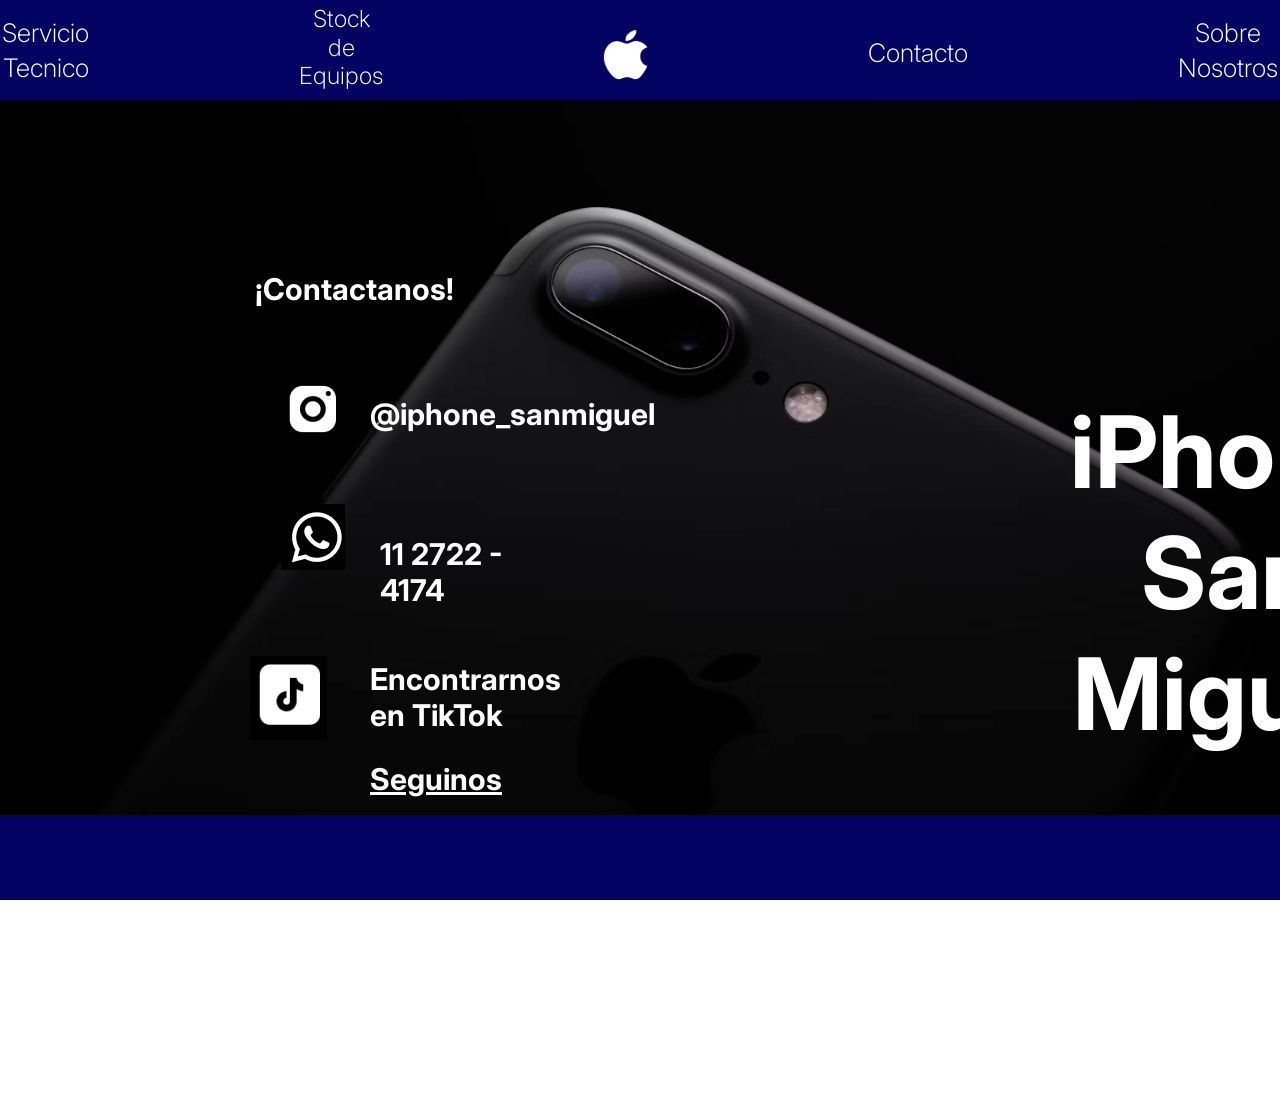
==== Pages/contacto.html @ 416bf5d7 "." ====
<!DOCTYPE html>
<html lang="en">
<head>
    <meta charset="UTF-8">
    <meta name="viewport" content="width=device-width, initial-scale=1.0">
    <title>PAGINA 3</title>
    <link rel="stylesheet" href="../Css/style.css">
    <link rel="preconnect" href="https://fonts.googleapis.com">
<link rel="preconnect" href="https://fonts.gstatic.com" crossorigin>
<link href="https://fonts.googleapis.com/css2?family=Inter:wght@100..900&display=swap" rel="stylesheet">
</head>
<body class="fondo">
    <header>
        <nav class="Navegador">
            <div class="tres-lineas"> 
                <a href="./servis.html" class="linked">Servicio
                Tecnico</a>
                </div>
                <div class="tres-lineas"> 
                <a href="./phones.html" class="link">Stock 
                de 
                Equipos</a>
                </div>
                <div> 
                <a href="../index.html"><img src="../assets/Captura de pantalla 2024-02-29 202137.png" alt="logo-apple"></a>
                </div>
                <div> 
                <a href="contacto.html" class="links">Contacto</a>
                </div>
                <div> 
                <a href="./infoaus.html" class="tres-lineass">Sobre
                Nosotros</a>
            </div>
        </nav>
        </header> 
    
    <main>
        <section>
        <div class="titulo3"> 
            iPhone 
            San Miguel 
        </div>

        <div>
            <img class="apple2" src="../assets/Manzana-black.png"/>
        </div>
    </section>

    <section class="igwh">
            <div class="tx1">
                ¡Contactanos!
            </div>
            <div>
                @iphone_sanmiguel
            </div>
            <div class="t3">
                11 2722 - 4174
            </div>

            <div class="t4">
                Encontrarnos en TikTok
            </div>

            <a href="https://www.tiktok.com/@iphone_sanmiguel" class="t4">Seguinos</a>
        </section>

        <section>
        <div>
            <img class="TK" src="../assets/TK.png"/>
            <img class="IG" src="../assets/IG.png"/>
            <img class="WH" src="../assets/wh.png"/>
        </div>
    </section>
    </main>
    <footer class="pie2">
    </footer>
</body>
</html>
---- Css/style.css ----
*{
    margin: 0;
    padding: 0;
    box-sizing: border-box;
}



.Nav{
    z-index: 2;
    display: grid;
    width: 100%;
    height: 100vh;
    grid-template-columns: 1fr;
    grid-template-rows: auto 1fr auto;
    grid-template-areas: 
    "header"
    
}

.navi{
    z-index: 2;
    display: flex;
    gap: 250px;
    list-style: none;
    background-color: #020262;
    white-space: pre-line;
    text-align: center;
    justify-content:center;
}
.navi a{
    z-index: 2;
    text-decoration: none;
    color: white;
    font-family: 'Inter', Times, serif;
    font-size: 25px;
    font-weight: 250;
    margin: auto;
    line-height: 35px;
}

.Nav{
    position: fixed;
    top: 0;
    z-index: 1;
}


.Nav header{
    grid-area: header;
    background-color: #020262;
}










































.Navegador {
    z-index: 8;
    display: flex;
    font-family: 'Inter', Times, serif;
    font-weight: 250;
    background-color: #020262;
    position: fixed;
    width: 100%;
    height: 100px;
    flex-direction: row;
    gap: 210px;
    justify-content: center;
}
.Navegador a{
    color: #ffffff;
    padding-top: 25px;
}
.principal{
    z-index: 2;
}

.Navegador .links{
    position: relative;
    top: 10px;
    font-size: 25.5px;
    line-height: 35px;
}

.Navegador .linked{
    position: relative;
    top: 10px;
    font-size: 25.5px;
    line-height: 35px;
}


.fondo{
    width: 100vh;
    height: 100vh;
}

.fondo{
    background-image: url(../assets/photo-1519326931307-6003daea39f0.png);
    background-repeat: no-repeat;
    background-size: cover;
}

.Navegador .tres-lineas{
    white-space: pre-line;
    text-align: center;
    position: relative;
    bottom: 20px;
}

.Navegador .link{
    font-size: 23.5px;
    line-height: 28.5px;
}

.Navegador .tres-lineass{
    white-space: pre-line;
    text-align: center;
    position: relative;
    bottom: 10px;
    font-size: 25.5px;
    line-height: 35px;
}

.firstbarra{
    font-family: 'Times New Roman', Times, serif;
    text-align: center;
    display:flex;
    flex-direction: row;
    width: 100%;
}
header div{
    display: flex;
}

.firstbarra a{
    display: flex;
    gap: 100px;
}


.firstbarra .link{
    gap: 20px;
    font-size: 50px
}

.Navegador a{
    text-decoration: none;

}
.principal {
    padding-top: 20px;
    padding-right: 50px;
    width: 100%;
    height: 100px;
}

.principal .titulo{
    z-index: 1;
    font-weight: bold;
    font-family: 'Inter', Times, serif;
    justify-content: center;
    color: #ffffff;
    position: relative;
    white-space: pre-line;
    text-align: center;
    font-size: 100px;
    line-height: 125px;
    left: 500px;
}
.principal .desarollo1{
    z-index: 1;
    display: flex;
    font-weight: bold;
    font-family: 'Inter', Times, serif;
    color: #ffffff;
    justify-content: center;
    position: relative;
    white-space: pre-line;
    text-align: center;
    font-size: 15px;
    left: 500px;
    top: 100px;
}
.principal .desarollo2{
    z-index: 1;
    display: flex;
    font-weight: lighter;
    font-family: 'Inter', Times, serif;
    justify-content: center;
    color: #ffffff;
    position: relative;
    white-space: pre-line;
    text-align: center;
    font-size: 35px;
    line-height: 45px;
    left: 500px;
    top: 100px;
}

.pie{
    width: 100%;
    height: 50px;
    background-color: #020262;
    position: absolute;
    bottom: 0;
}

.pie2{ 
    z-index: 4;
    width: 100%;
    height: 85px;
    background-color: #020262;
    position: absolute;
    bottom: 0;
    position: fixed;
}



.fondo2{
    width: 100%;
    height: 75vh;
}

.principal2{
    
    padding-top: 100px;
    width: 100%;
    display: flex;
}

.principal2 .section .tecnico{
    z-index: 0;
    position: relative;
    bottom: 200px;
    background-color: #d9d9d9;
    padding-bottom: 310px;
    padding-right: 1065.9px;
    left: 80%;
}


.section2 #tec{
    display: flex;
    text-align: center; /* Alinea el texto al centro */
    font-family: 'Inter', Times, serif;
    padding: 20px;
    position: relative;
    top: 300px;
    left: 50px;
    font-weight: bolder;
}

.section2 #tec2{
    display: flex; /* Alinea el texto al centro */
    font-family: 'Inter', Times, serif;
    padding: 20px;
    position: relative;
    white-space: pre-line;
    top: 280px;
    right: 70px;
    font-weight: bold;
}

.section2 #tec3{
    display: flex; /* Alinea el texto al centro */
    font-family: 'Inter', Times, serif;
    text-align:end;
    padding: 20px;
    position: relative;
    white-space: pre-line;
    top: 220px;
    left: 200px;
    font-weight: bold;
}

.section2 #tec4{
    display: flex;
    text-align: left; /* Alinea el texto al centro */
    font-family: 'Inter', Times, serif;
    padding: 20px;
    position: relative;
    top: 170px;
    right: 70px;
    white-space: pre-line;
    font-weight: bold;
}


.section3 .tec5{
    display: flex;
    text-align: center; /* Alinea el texto al centro */
    font-family: 'Inter', Times, serif;
    padding: 20px;
    position: relative;
    bottom: 250px;
    color: #ffffff;
}

.section2 .contactano2{
    z-index: 9;
    display: flex;
    text-align: center; /* Alinea el texto al centro */
    font-family: 'Inter', Times, serif;
    padding: 20px;
    position: relative;
    top: 200px;
    right: 345px;
    color: #ffffff;
    font-weight: bold;
}

.section2 .con2{
    z-index: 5;
    display: flex;
    padding: 10px;
    top: 190px;
    right: 125px;
    position: relative;

}

.section #imagen{
    z-index: 1;
    width: 1000px;
    height: 500px;
    position: relative;
    padding-left: 50px;
    top: 1px;
    overflow: hidden;
}


.pie2 .contactanos{
    z-index: 1;
    position: relative;
    padding-bottom: 125px;
    font-family: 'Inter', Times, serif;
    background-color: #000000;
    bottom: 120px;
}

.div-1{
    position: relative;
    bottom: 200px;
    padding: 20px;
    width: 100%;
    height: 250px;
    color: #ffffff;
    font-weight: 31.25rem;
    font-family: 'Inter', Times, serif;
    text-align: center;
    right: 550px;
    white-space: pre-line;
    font-size: 25px;
}

form{
    position: relative;
    bottom: 350px;
    left: 300px;
    padding: 20px;
    border: none;
}

form input::placeholder{
    color: #000000;

}

.titulo3{
    z-index: 1;
    font-weight: bold;
    font-family: 'Inter', Times, serif;
    color: #ffffff;
    position: relative;
    white-space: pre-line;
    text-align: center;
    font-size: 100px;
    position: relative;
    left: 1050px;
    top: 270px;
    width: 40%;
}
.apple2{
    display: flex ;
    position: relative;
    left: 1350px;
    bottom: 150px;
    
}
body{
    overflow: hidden;

}
.igwh{
    width: 100%;
    height: 100px;
}

.igwh .tx1{
        color: #ffffff;
        width: 20%;
        position: relative;
        font-weight: bold;
        font-size: 30px;
        padding: 5px;
        font-family: 'Inter', Times, serif;
        bottom: 390px;
        left: 250px;

    }

.igwh div{
    color: #ffffff;
    width: 20%;
    height: 80px;
    position: relative;
    font-weight: bold;
    font-size: 30px;
    padding: 20px;
    font-family: 'Inter', Times, serif;
    bottom: 380px;
    left: 350px;
}

.igwh div{
    color: #ffffff;
    width: 20%;
    height: 100px;
    gap: 20px;
    flex-direction: column;
    position: relative;
    font-weight: bold;
    font-size: 30px;
    padding: 20px;
    font-family: 'Inter', Times, serif;
    bottom: 380px;
    left: 350px;
}

.igwh .t3{
    color: #ffffff;
    width: 20%;
    height: 100px;
    gap: 20px;
    flex-direction: column;
    position: relative;
    font-weight: bold;
    font-size: 30px;
    padding: 20px;
    font-family: 'Inter', Times, serif;
    bottom: 340px;
    left: 360px;
}


.igwh .t4{
    color: #ffffff;
    width: 20%;
    height: 100px;
    gap: 20px;
    flex-direction: column;
    position: relative;
    font-weight: bold;
    font-size: 30px;
    padding: 20px;
    font-family: 'Inter', Times, serif;
    bottom: 315px;
    left: 350px;
    padding-bottom: 100px;
}

.TK{
    position: relative;
    left: 250px;
    bottom: 100px;
}

.WH{
    position: relative;
    left: 135px;
    bottom: 270px;
}

.IG{
    position: relative;
    bottom: 400px;
    left: 200px;
}

.insano{
    position: relative;
    left: 1000px;
    padding: 20px;
    top:100px ;
}

.tx5{
    color: #000000;
    font-family: 'Inter', Times, serif;
    white-space: pre-line;
    text-align: center;
    font-weight: bolder;
    font-size: 100px;
    position: relative;
    padding: 20px;
    bottom: 680px;
    right: 400px;
}



.PRINCIPAL5{
    background-color: #a5b3ca;
}

.main{
    width: 100%;
    height: 100px;
}

.section5{
    position: relative;
}

.section5 .negro4{
    z-index: 0;
    display: flex;
    background-color: #000000;
    width: 100%;
    padding: 150px;
    padding-top: px;
    padding-bottom: 315px;
    position: relative;
    top: 50px; 
    height: 100px;
}


.section5 .tete{
    z-index: 5;
    color: #a5b3ca;
    position: relative;
    top: 120px;
    left: 520px;
    padding-right: 0px;
    font-size: 48px;
    font-family: 'Inter', Times, serif;
    text-align: center;
    font-weight: bolder;
    display: flex;
    width: 50%;
}



.fondito5{
    z-index: 4;
    width: 45%;

    justify-content: center;
    display: flex;
    position: relative;
    bottom: 369px;
    left: 507px;
}

.franja{
    z-index: 7;
    width: 28%;
    padding-top: 15px;
    padding-bottom: 1px;
    display: flex;
    position:  relative;
    background-color: #070969;
    bottom: 615px;
    height: 25px;
    left: 680px;
}

.bloque{
    z-index: 4;
    padding: 50px;
    padding-bottom: 250px;
    position: relative;
    display: flex;
    background-color: #000000;
    width: 33.5%;
    height: 50px;
    bottom: 630px;
    left: 625px;
}

.etiqueta{
    z-index: 4;
    position: relative;
    bottom: 859.9px;
    left: 635px;
    width: 32%;
    height: 200px;
}


.main5 #stock{
    position: absolute;
    width: 45%;
    height: 850px;
    object-fit: cover;
}

article{
    width: 100%;
    height: 250px;
}

.catal{
    position: relative;
    bottom: 200px;
    padding: 20px;
    width: 100%;
    height: 250px;
    color: #ffffff;
    font-weight: 31.25rem;
    font-family: 'Inter', Times, serif;
    text-align: center;
    right: 550px;
    white-space: pre-line;
    font-size: 25px;
}

.logo{
    position: relative;
    bottom: 75px;
    padding: 20px;
    width: 100%;

    color: #ffffff;
    font-weight: bolder;
    font-family: 'Inter', Times, serif;
    text-align: center;
    right: 550px;
    white-space: pre-line;
    font-size: 25px;
}

.contacton{
    position: relative;
    bottom: 250px;
    padding: 15px;
    width: 25%;

    left: 325px;
    color: #000000;
    font-weight: bolder;
    font-family: 'Inter', Times, serif;
    text-decoration: none;
    background-color: #ffffff;

}

.restock{
    position: relative;
    bottom: 900px;
    left: 1025px;
    object-fit: cover;
    width:34%;
    height: 750px;
    padding: 5px;
}

.fondo5 {
    width: 100%;
    overflow: hidden;
    height: 900px; 
}

 a:active:not(.desarollo1):not(.t4):not(.con2):not(.links){
    box-shadow: 0 0 10px 3px rgba(0, 123, 255, 0.5); /* Sombra para el efecto de brillo */
    padding: 20px;
    margin-top: 1px;
}

 .links:active{
    box-shadow: 0 0 10px 3px rgba(0, 123, 255, 0.5); /* Sombra para el efecto de brillo */
    padding: 20px;
    padding-bottom: 5px;
    margin-top: 1px;
}

@media (max-width:1440px){
    .navi{
        z-index: 2;
        display: flex;
        gap: 200px;
        list-style: none;
        background-color: #020262;
        white-space: pre-line;
        text-align: center;
        justify-content:center;
    }

    .navi a{
        z-index: 2;
        text-decoration: none;
        color: white;
        font-family: 'Inter', Times, serif;
        font-size: 25px;
        font-weight: 250;
        margin: auto;
        line-height: 30px
    }

    .fondo{
        width: 100vh;
        height: 100vh;
    }

    .principal .titulo{
        left: 270px;
    }
    
    .principal .desarollo1{
        left: 270px;
    }

    .principal .desarollo2{
        left: 270px;
    }
}

@media (max-width:1300px){
    .navi{
        gap: 150px;
    }
}

@media (max-width:1024px){

    .Navegador {
        z-index: 8;
        display: flex;
        font-family: 'Inter', Times, serif;
        font-weight: 250;
        background-color: #020262;
        position: fixed;
        width: 1050px;
        height: 100px;
        flex-direction: row;
        gap: 100px;
        justify-content: center;
    }

    .navi{
        z-index: 2;
        display: flex;
        gap: 50px;
        list-style: none;
        background-color: #020262;
        white-space: pre-line;
        text-align: center;
        justify-content:center;
    }


    .navi a{
        z-index: 2;
        display: flex;
        text-decoration: none;
        color: white;
        font-family: 'Inter', Times, serif;
        font-size: 20px;
        font-weight: 250;
        margin: auto;
        line-height: 30px;
    }

    .Navegador a{
        color: #ffffff;
        padding-top: 25px;
    }
    
    .Navegador .links{
        position: relative;
        top: 10px;
        font-size: 25.5px
    }

    .Navegador .linked{
        position: relative;
        top: 15px;
        font-size: 25.5px
    }
    
    .Navegador .tres-lineas{
        white-space: pre-line;
        text-align: center;
        position: relative;
        bottom: 20px;
    }
    
    .Navegador .link{
        font-size: 23.5px
    }

    .principal .titulo{
        position: relative;
        left: 100PX;
    }

    .principal .desarollo1{
        position: relative;
        left: 100PX;
    }

    .principal .desarollo2{
        position: relative;
        left: 100PX;
    }
    
    .Navegador .tres-lineass{
        white-space: pre-line;
        text-align: center;
        position: relative;
        bottom: 10px;
        font-size: 25.5px
    }
    .fondo{
        width: 100vh;
        height: 100vh;
    }
    
    .fondo{
        background-image: url(../assets/photo-1519326931307-6003daea39f0.png);
        background-repeat: no-repeat;
        background-size: cover;
    }
}











@media (max-width:768px){
    .Navegador {
        z-index: 8;
        display: flex;
        font-family: 'Inter', Times, serif;
        font-weight: 250;
        background-color: #020262;
        position: fixed;
        width: 1050px;
        height: 100px;
        flex-direction: row;
        gap: 100px;
        justify-content: center;
    }

    .navi{
        z-index: 2;
        display: flex;
        gap: 80px;
        list-style: none;
        background-color: #020262;
        white-space: pre-line;
        text-align: center;
        justify-content:center;
    }

    .principal .titulo{
        position: relative;
    }


    .navi a{
        z-index: 2;
        display: flex;
        text-decoration: none;
        color: white;
        font-family: 'Inter', Times, serif;
        font-size: 20px;
        font-weight: 250;
        margin: auto;
        line-height: 30px;
        gap: 80px;
        margin-right: 20px;
        margin-left: 20px;
    }

    .Navegador a{
        color: #ffffff;
        padding-top: 25px;
    }

    .fondo{
        background-size: auto
    }
    
    .pie{
        position: fixed;
    }
    
    .Navegador .links{
        position: relative;
        top: 10px;
        font-size: 25.5px
    }
    
    .Navegador .linked{
        position: relative;
        top: 15px;
        font-size: 25.5px
    }
    
    .Navegador .tres-lineas{
        white-space: pre-line;
        text-align: center;
        position: relative;
        bottom: 20px;
    }
    
    .Navegador .link{
        font-size: 23.5px
    }
    
    .Navegador .tres-lineass{
        white-space: pre-line;
        text-align: center;
        position: relative;
        bottom: 10px;
        font-size: 25.5px
    }

    .fondo{
        width: 100vh;
        height: 100vh;
    }
}



@media (max-width:425px){
    .fondo{
        background-repeat: repeat;
    }

    .navi{
        gap: 50px;
    }

    .principal .titulo{
        left: 45px;
    }

    .principal .desarollo1{
        left: 45px;
    }

    .principal .desarollo2{
        left: 45px;
    }





}
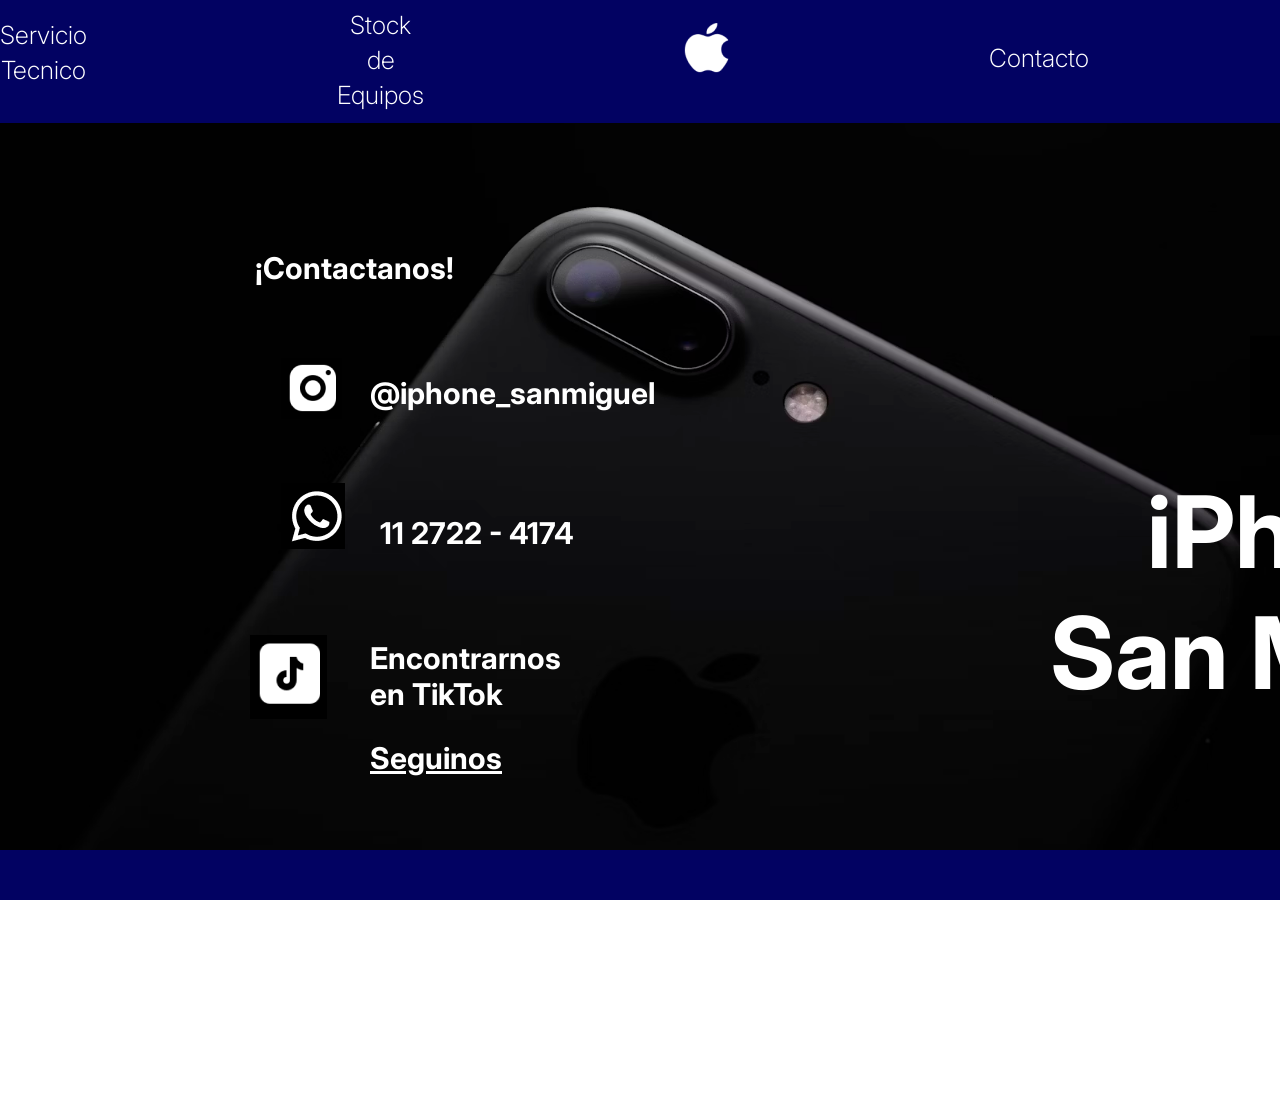
==== commit 65ba8603: "." ====
--- a/Pages/contacto.html
+++ b/Pages/contacto.html
@@ -10,29 +10,30 @@
 <link href="https://fonts.googleapis.com/css2?family=Inter:wght@100..900&display=swap" rel="stylesheet">
 </head>
 <body class="fondo">
-    <header>
-        <nav class="Navegador">
-            <div class="tres-lineas"> 
-                <a href="./servis.html" class="linked">Servicio
+    <header class="Nav">
+        <nav class="navi">
+            <div class=""> 
+                <a href="./servis.html" clas="">Servicio
                 Tecnico</a>
-                </div>
-                <div class="tres-lineas"> 
-                <a href="./phones.html" class="link">Stock 
-                de 
-                Equipos</a>
-                </div>
-                <div> 
+            </div>
+            <div class=""> 
+                <a href="./phones.html" class="nav-a">Stock 
+                    de 
+                    Equipos</a>
+            </div>
+            <div> 
                 <a href="../index.html"><img src="../assets/Captura de pantalla 2024-02-29 202137.png" alt="logo-apple"></a>
-                </div>
-                <div> 
-                <a href="contacto.html" class="links">Contacto</a>
-                </div>
-                <div> 
-                <a href="./infoaus.html" class="tres-lineass">Sobre
-                Nosotros</a>
             </div>
+            <div> 
+                <a href="./contacto.html" class="nav--a">Contacto</a>
+            </div>
+            <div> 
+                <a href="./infoaus.html" clas="">Sobre
+                    Nosotros</a>
+            </div>
+
         </nav>
-        </header> 
+    </header> 
     
     <main>
         <section>
--- a/Css/style.css
+++ b/Css/style.css
@@ -1,35 +1,136 @@
-*{
-    margin: 0;
-    padding: 0;
-    box-sizing: border-box;
-}
-
-
-
-.Nav{
-    z-index: 2;
-    display: grid;
-    width: 100%;
-    height: 100vh;
-    grid-template-columns: 1fr;
-    grid-template-rows: auto 1fr auto;
-    grid-template-areas: 
-    "header"
-    
-}
-
-.navi{
-    z-index: 2;
+* {
+  margin: 0;
+  padding: 0;
+  box-sizing: border-box; }
+
+.fondo {
+  width: 100%;
+  height: 125vh;
+  position: sticky; }
+
+.fondo {
+  background-image: url(../assets/photo-1519326931307-6003daea39f0.png);
+  background-repeat: no-repeat;
+  background-size: cover; }
+
+.fondo5 {
+  width: 100%;
+  overflow: hidden;
+  height: 900px; }
+
+.fondo2 {
+  width: 100%;
+  height: 75vh;
+  overflow: hidden; }
+
+.PRINCIPAL5 {
+  background-color: #a5b3ca;
+  overflow: hidden; }
+
+.gren {
+  z-index: 1;
+  display: grid;
+  width: 100vh;
+  height: 100px;
+  grid-template-columns: 1fr;
+  grid-template-rows: auto 1fr auto;
+  grid-template-areas: "header"+ "main"; }
+
+.Nav {
+  position: relative;
+  z-index: 1;
+  display: grid;
+  width: 100%;
+  height: 100px;
+  grid-template-columns: 1fr;
+  grid-template-rows: auto 1fr auto;
+  grid-template-areas: "header"; }
+  .Nav .navi {
+    position: relative;
+    z-index: 1;
     display: flex;
     gap: 250px;
     list-style: none;
     background-color: #020262;
     white-space: pre-line;
     text-align: center;
-    justify-content:center;
-}
-.navi a{
-    z-index: 2;
+    justify-content: center; }
+    .Nav .navi .nav-a {
+      bottom: 10px; }
+    .Nav .navi .nav--a {
+      position: relative;
+      top: 23px; }
+    .Nav .navi a {
+      position: relative;
+      text-decoration: none;
+      color: white;
+      font-family: 'Inter', Times, serif;
+      font-size: 25px;
+      font-weight: 250;
+      margin: auto;
+      line-height: 35px; }
+      .Nav .navi a:active:not(.desarollo1):not(.t4):not(.con2):not(.links) {
+        box-shadow: 0 0 10px 3px #020262;
+        /* Sombra para el efecto de brillo */
+        padding: 20px; }
+        .Nav .navi a:active:not(.desarollo1):not(.t4):not(.con2):not(.links) .nav-a {
+          font-size: 25px;
+          line-height: 35px;
+          padding: 5px; }
+
+.principal {
+  width: 100%;
+  height: 100px; }
+  .principal .titulo {
+    z-index: 0;
+    font-weight: bold;
+    font-family: 'Inter', Times, serif;
+    color: #ffffff;
+    position: relative;
+    white-space: pre-line;
+    text-align: center;
+    justify-content: center;
+    font-size: 100px;
+    line-height: 125px; }
+  .principal .desarollo1, .principal .desarollo2 {
+    z-index: 0;
+    display: flex;
+    font-weight: bold;
+    font-family: 'Inter', Times, serif;
+    color: #ffffff;
+    position: relative;
+    white-space: pre-line;
+    text-align: center;
+    justify-content: center;
+    font-size: 15px;
+    top: 50px; }
+  .principal .desarollo2 {
+    font-weight: lighter;
+    font-family: 'Inter', Times, serif;
+    font-size: 35px;
+    line-height: 45px;
+    top: 50px; }
+
+.pie {
+  position: relative;
+  z-index: 1;
+  display: grid;
+  width: 100%;
+  height: 150px;
+  grid-template-columns: repeat(7, 1fr);
+  grid-template-rows: repeat(4, 1fr);
+  grid-template-areas: "footer";
+  position: absolute;
+  bottom: 0;
+  background-color: #020262; }
+  .pie .perfil {
+    grid-column-start: 1;
+    grid-column-end: 4;
+    position: relative;
+    align-items: center; }
+  .pie div {
+    position: relative;
     text-decoration: none;
     color: white;
     font-family: 'Inter', Times, serif;
@@ -37,588 +138,402 @@
     font-weight: 250;
     margin: auto;
     line-height: 35px;
-}
-
-.Nav{
-    position: fixed;
-    top: 0;
-    z-index: 1;
-}
-
-
-.Nav header{
-    grid-area: header;
-    background-color: #020262;
-}
-
-
-
-
-
-
-
-
-
-
-
-
-
-
-
-
-
-
-
-
-
-
-
-
-
-
-
-
-
-
-
-
-
-
-
-
-
-
-
-
-
-
-.Navegador {
-    z-index: 8;
-    display: flex;
-    font-family: 'Inter', Times, serif;
-    font-weight: 250;
-    background-color: #020262;
-    position: fixed;
-    width: 100%;
-    height: 100px;
-    flex-direction: row;
-    gap: 210px;
-    justify-content: center;
-}
-.Navegador a{
+    text-decoration: none; }
+  .pie a {
+    text-decoration: none; }
+
+section .titulo3 {
+  display: flex;
+  z-index: 1;
+  font-weight: bold;
+  font-family: 'Inter', Times, serif;
+  color: #ffffff;
+  position: relative;
+  white-space: pre-line;
+  text-align: center;
+  justify-content: none;
+  font-size: 100px;
+  left: 1050px;
+  top: 250px;
+  width: 100%;
+  font-size: 100px; }
+
+section .apple2 {
+  display: flex;
+  position: relative;
+  left: 1250px;
+  bottom: 200px; }
+
+section .TK {
+  position: relative;
+  left: 250px;
+  bottom: 100px; }
+
+section .WH {
+  position: relative;
+  left: 135px;
+  bottom: 270px; }
+
+section .IG {
+  position: relative;
+  bottom: 400px;
+  left: 200px; }
+
+.igwh {
+  width: 100%;
+  height: 100px; }
+  .igwh .tx1 {
     color: #ffffff;
-    padding-top: 25px;
-}
-.principal{
-    z-index: 2;
-}
-
-.Navegador .links{
-    position: relative;
-    top: 10px;
-    font-size: 25.5px;
-    line-height: 35px;
-}
-
-.Navegador .linked{
-    position: relative;
-    top: 10px;
-    font-size: 25.5px;
-    line-height: 35px;
-}
-
-
-.fondo{
-    width: 100vh;
-    height: 100vh;
-}
-
-.fondo{
-    background-image: url(../assets/photo-1519326931307-6003daea39f0.png);
-    background-repeat: no-repeat;
-    background-size: cover;
-}
-
-.Navegador .tres-lineas{
-    white-space: pre-line;
-    text-align: center;
-    position: relative;
-    bottom: 20px;
-}
-
-.Navegador .link{
-    font-size: 23.5px;
-    line-height: 28.5px;
-}
-
-.Navegador .tres-lineass{
-    white-space: pre-line;
-    text-align: center;
-    position: relative;
-    bottom: 10px;
-    font-size: 25.5px;
-    line-height: 35px;
-}
-
-.firstbarra{
-    font-family: 'Times New Roman', Times, serif;
-    text-align: center;
-    display:flex;
-    flex-direction: row;
-    width: 100%;
-}
-header div{
-    display: flex;
-}
-
-.firstbarra a{
-    display: flex;
-    gap: 100px;
-}
-
-
-.firstbarra .link{
+    width: 20%;
+    position: relative;
+    font-weight: bold;
+    font-family: 'Inter', Times, serif;
+    font-size: 30px;
+    padding: 5px;
+    bottom: 390px;
+    left: 250px; }
+  .igwh div {
+    color: #ffffff;
+    width: 50%;
+    height: 80px;
+    position: relative;
+    font-weight: bold;
+    font-family: 'Inter', Times, serif;
+    font-size: 30px;
+    padding: 20px;
+    bottom: 380px;
+    left: 350px; }
+  .igwh div {
+    color: #ffffff;
+    width: 50%;
+    height: 100px;
     gap: 20px;
-    font-size: 50px
-}
-
-.Navegador a{
-    text-decoration: none;
-
-}
-.principal {
-    padding-top: 20px;
-    padding-right: 50px;
-    width: 100%;
-    height: 100px;
-}
-
-.principal .titulo{
-    z-index: 1;
-    font-weight: bold;
-    font-family: 'Inter', Times, serif;
-    justify-content: center;
+    flex-direction: column;
+    position: relative;
+    font-size: 30px;
+    padding: 20px;
+    font-weight: bold;
+    font-family: 'Inter', Times, serif;
+    bottom: 380px;
+    left: 350px; }
+  .igwh .t3 {
     color: #ffffff;
-    position: relative;
-    white-space: pre-line;
-    text-align: center;
-    font-size: 100px;
-    line-height: 125px;
-    left: 500px;
-}
-.principal .desarollo1{
-    z-index: 1;
-    display: flex;
-    font-weight: bold;
-    font-family: 'Inter', Times, serif;
+    width: 50%;
+    height: 100px;
+    gap: 20px;
+    flex-direction: column;
+    position: relative;
+    font-weight: bold;
+    font-family: 'Inter', Times, serif;
+    font-size: 30px;
+    padding: 20px;
+    bottom: 340px;
+    left: 360px; }
+  .igwh .t4 {
     color: #ffffff;
-    justify-content: center;
-    position: relative;
-    white-space: pre-line;
-    text-align: center;
-    font-size: 15px;
-    left: 500px;
-    top: 100px;
-}
-.principal .desarollo2{
-    z-index: 1;
-    display: flex;
-    font-weight: lighter;
-    font-family: 'Inter', Times, serif;
-    justify-content: center;
-    color: #ffffff;
-    position: relative;
-    white-space: pre-line;
-    text-align: center;
-    font-size: 35px;
-    line-height: 45px;
-    left: 500px;
-    top: 100px;
-}
-
-.pie{
-    width: 100%;
-    height: 50px;
-    background-color: #020262;
+    width: 20%;
+    height: 100px;
+    gap: 20px;
+    flex-direction: column;
+    position: relative;
+    font-weight: bold;
+    font-family: 'Inter', Times, serif;
+    font-size: 30px;
+    padding: 20px;
+    bottom: 315px;
+    left: 350px;
+    padding-bottom: 100px; }
+
+main {
+  height: 50vh; }
+  main .insano {
+    position: relative;
+    left: 1200px;
+    top: 150px; }
+  main .tx5 {
+    position: relative;
+    font-size: 30px;
+    bottom: 690px;
+    right: 400px;
+    color: #000000;
+    font-weight: bold;
+    font-family: 'Inter', Times, serif;
+    position: relative;
+    white-space: pre-line;
+    text-align: center;
+    justify-content: none;
+    font-size: 100px; }
+
+.main5 article {
+  width: 100%;
+  height: 250px; }
+  .main5 article #stock {
     position: absolute;
-    bottom: 0;
-}
-
-.pie2{ 
-    z-index: 4;
-    width: 100%;
-    height: 85px;
-    background-color: #020262;
-    position: absolute;
-    bottom: 0;
-    position: fixed;
-}
-
-
-
-.fondo2{
-    width: 100%;
-    height: 75vh;
-}
-
-.principal2{
-    
-    padding-top: 100px;
-    width: 100%;
-    display: flex;
-}
-
-.principal2 .section .tecnico{
-    z-index: 0;
-    position: relative;
-    bottom: 200px;
+    width: 45%;
+    height: 920px;
+    object-fit: cover; }
+
+.main5 .catal {
+  position: relative;
+  white-space: pre-line;
+  text-align: center;
+  justify-content: none;
+  bottom: 200px;
+  padding: 20px;
+  width: 100%;
+  height: 250px;
+  color: #ffffff;
+  font-weight: 31.25rem;
+  font-family: 'Inter', Times, serif;
+  right: 550px;
+  font-size: 25px; }
+
+.main5 .logo {
+  position: relative;
+  white-space: pre-line;
+  text-align: center;
+  justify-content: none;
+  bottom: 75px;
+  padding: 20px;
+  width: 100%;
+  color: #ffffff;
+  font-weight: bolder;
+  font-family: 'Inter', Times, serif;
+  right: 550px;
+  font-size: 25px; }
+
+.main5 .contacton {
+  position: relative;
+  bottom: 250px;
+  padding: 15px;
+  width: 25%;
+  left: 325px;
+  color: #000000;
+  font-weight: bolder;
+  font-family: 'Inter', Times, serif;
+  text-decoration: none;
+  background-color: #ffffff; }
+
+.main5 .restock {
+  position: relative;
+  bottom: 950px;
+  left: 1025px;
+  object-fit: cover;
+  width: 34%;
+  height: 750px;
+  padding: 5px; }
+
+.main5 .div-1 {
+  position: relative;
+  white-space: pre-line;
+  text-align: center;
+  justify-content: none;
+  bottom: 200px;
+  padding: 20px;
+  width: 100%;
+  height: 250px;
+  color: #ffffff;
+  font-weight: 31.25rem;
+  font-family: 'Inter', Times, serif;
+  right: 550px;
+  font-size: 25px; }
+
+.main5 form {
+  position: relative;
+  bottom: 350px;
+  left: 290px;
+  padding: 20px;
+  border: none; }
+
+.main5 input::placeholder {
+  color: #000000; }
+
+.pie2 {
+  z-index: 4;
+  width: 100%;
+  height: 25px;
+  background-color: #020262;
+  position: absolute;
+  bottom: 0;
+  position: fixed; }
+
+.principal2 {
+  padding-top: 100px;
+  width: 100%;
+  display: flex; }
+  .principal2 .tecnico {
+    z-index: 0;
+    position: relative;
+    bottom: 250px;
     background-color: #d9d9d9;
     padding-bottom: 310px;
     padding-right: 1065.9px;
-    left: 80%;
-}
-
-
-.section2 #tec{
-    display: flex;
-    text-align: center; /* Alinea el texto al centro */
-    font-family: 'Inter', Times, serif;
-    padding: 20px;
-    position: relative;
-    top: 300px;
-    left: 50px;
-    font-weight: bolder;
-}
-
-.section2 #tec2{
-    display: flex; /* Alinea el texto al centro */
-    font-family: 'Inter', Times, serif;
-    padding: 20px;
-    position: relative;
-    white-space: pre-line;
-    top: 280px;
-    right: 70px;
-    font-weight: bold;
-}
-
-.section2 #tec3{
-    display: flex; /* Alinea el texto al centro */
-    font-family: 'Inter', Times, serif;
-    text-align:end;
-    padding: 20px;
-    position: relative;
-    white-space: pre-line;
-    top: 220px;
-    left: 200px;
-    font-weight: bold;
-}
-
-.section2 #tec4{
-    display: flex;
-    text-align: left; /* Alinea el texto al centro */
-    font-family: 'Inter', Times, serif;
-    padding: 20px;
-    position: relative;
-    top: 170px;
-    right: 70px;
-    white-space: pre-line;
-    font-weight: bold;
-}
-
-
-.section3 .tec5{
-    display: flex;
-    text-align: center; /* Alinea el texto al centro */
-    font-family: 'Inter', Times, serif;
-    padding: 20px;
-    position: relative;
-    bottom: 250px;
-    color: #ffffff;
-}
-
-.section2 .contactano2{
-    z-index: 9;
-    display: flex;
-    text-align: center; /* Alinea el texto al centro */
-    font-family: 'Inter', Times, serif;
-    padding: 20px;
-    position: relative;
-    top: 200px;
-    right: 345px;
-    color: #ffffff;
-    font-weight: bold;
-}
-
-.section2 .con2{
-    z-index: 5;
-    display: flex;
-    padding: 10px;
-    top: 190px;
-    right: 125px;
-    position: relative;
-
-}
-
-.section #imagen{
+    left: 80%; }
+  .principal2 #imagen {
     z-index: 1;
     width: 1000px;
     height: 500px;
     position: relative;
     padding-left: 50px;
-    top: 1px;
-    overflow: hidden;
-}
-
-
-.pie2 .contactanos{
+    bottom: 55px;
+    overflow: hidden; }
+  .principal2 .section2 #tec {
+    display: flex;
+    position: relative;
+    white-space: none;
+    text-align: center;
+    justify-content: none;
+    /* Alinea el texto al centro */
+    font-weight: bolder;
+    font-family: 'Inter', Times, serif;
+    padding: 20px;
+    top: 250px;
+    left: 50px; }
+  .principal2 .section2 #tec2 {
+    display: flex;
+    /* Alinea el texto al centro */
+    font-weight: bold;
+    font-family: 'Inter', Times, serif;
+    padding: 20px;
+    position: relative;
+    white-space: pre-line;
+    text-align: none;
+    justify-content: none;
+    top: 220px;
+    right: 70px; }
+  .principal2 .section2 #tec3 {
+    display: flex;
+    /* Alinea el texto al centro */
+    font-weight: bold;
+    font-family: 'Inter', Times, serif;
+    position: relative;
+    white-space: pre-line;
+    text-align: end;
+    justify-content: none;
+    padding: 20px;
+    top: 180px;
+    left: 200px; }
+  .principal2 .section2 #tec4 {
+    display: flex;
+    /* Alinea el texto al centro */
+    font-weight: bold;
+    font-family: 'Inter', Times, serif;
+    padding: 20px;
+    position: relative;
+    white-space: pre-line;
+    text-align: left;
+    justify-content: none;
+    top: 120px;
+    right: 70px;
+    white-space: pre-line; }
+  .principal2 .section2 .tec5 {
+    display: flex;
+    text-align: center;
+    /* Alinea el texto al centro */
+    font-weight: bold;
+    font-family: 'Inter', Times, serif;
+    padding: 20px;
+    position: relative;
+    white-space: none;
+    text-align: center;
+    justify-content: none;
+    bottom: 200px;
+    color: #ffffff; }
+  .principal2 .section2 .contactano2 {
+    z-index: 9;
+    display: flex;
+    position: relative;
+    white-space: none;
+    text-align: center;
+    justify-content: none;
+    /* Alinea el texto al centro */
+    font-weight: bold;
+    font-family: 'Inter', Times, serif;
+    padding: 20px;
+    position: relative;
+    top: 120px;
+    right: 345px;
+    color: #ffffff; }
+  .principal2 .section2 .con2 {
+    z-index: 5;
+    display: flex;
+    padding: 10px;
+    top: 155px;
+    right: 125px;
+    position: relative; }
+
+.pie2 {
+  z-index: 4;
+  width: 100%;
+  height: 50px;
+  background-color: #020262;
+  position: absolute;
+  bottom: 0;
+  position: fixed; }
+  .pie2 .contactanos {
     z-index: 1;
     position: relative;
-    padding-bottom: 125px;
+    padding-top: 8px;
+    padding-bottom: 80px;
+    font-weight: bold;
     font-family: 'Inter', Times, serif;
     background-color: #000000;
-    bottom: 120px;
-}
-
-.div-1{
-    position: relative;
-    bottom: 200px;
-    padding: 20px;
-    width: 100%;
-    height: 250px;
-    color: #ffffff;
-    font-weight: 31.25rem;
-    font-family: 'Inter', Times, serif;
-    text-align: center;
-    right: 550px;
-    white-space: pre-line;
-    font-size: 25px;
-}
-
-form{
-    position: relative;
-    bottom: 350px;
-    left: 300px;
-    padding: 20px;
-    border: none;
-}
-
-form input::placeholder{
-    color: #000000;
-
-}
-
-.titulo3{
-    z-index: 1;
-    font-weight: bold;
-    font-family: 'Inter', Times, serif;
-    color: #ffffff;
-    position: relative;
-    white-space: pre-line;
-    text-align: center;
-    font-size: 100px;
-    position: relative;
-    left: 1050px;
-    top: 270px;
-    width: 40%;
-}
-.apple2{
-    display: flex ;
-    position: relative;
-    left: 1350px;
-    bottom: 150px;
-    
-}
-body{
-    overflow: hidden;
-
-}
-.igwh{
-    width: 100%;
-    height: 100px;
-}
-
-.igwh .tx1{
-        color: #ffffff;
-        width: 20%;
-        position: relative;
-        font-weight: bold;
-        font-size: 30px;
-        padding: 5px;
-        font-family: 'Inter', Times, serif;
-        bottom: 390px;
-        left: 250px;
-
-    }
-
-.igwh div{
-    color: #ffffff;
-    width: 20%;
-    height: 80px;
-    position: relative;
-    font-weight: bold;
-    font-size: 30px;
-    padding: 20px;
-    font-family: 'Inter', Times, serif;
-    bottom: 380px;
-    left: 350px;
-}
-
-.igwh div{
-    color: #ffffff;
-    width: 20%;
-    height: 100px;
-    gap: 20px;
-    flex-direction: column;
-    position: relative;
-    font-weight: bold;
-    font-size: 30px;
-    padding: 20px;
-    font-family: 'Inter', Times, serif;
-    bottom: 380px;
-    left: 350px;
-}
-
-.igwh .t3{
-    color: #ffffff;
-    width: 20%;
-    height: 100px;
-    gap: 20px;
-    flex-direction: column;
-    position: relative;
-    font-weight: bold;
-    font-size: 30px;
-    padding: 20px;
-    font-family: 'Inter', Times, serif;
-    bottom: 340px;
-    left: 360px;
-}
-
-
-.igwh .t4{
-    color: #ffffff;
-    width: 20%;
-    height: 100px;
-    gap: 20px;
-    flex-direction: column;
-    position: relative;
-    font-weight: bold;
-    font-size: 30px;
-    padding: 20px;
-    font-family: 'Inter', Times, serif;
-    bottom: 315px;
-    left: 350px;
-    padding-bottom: 100px;
-}
-
-.TK{
-    position: relative;
-    left: 250px;
-    bottom: 100px;
-}
-
-.WH{
-    position: relative;
-    left: 135px;
-    bottom: 270px;
-}
-
-.IG{
-    position: relative;
-    bottom: 400px;
-    left: 200px;
-}
-
-.insano{
-    position: relative;
-    left: 1000px;
-    padding: 20px;
-    top:100px ;
-}
-
-.tx5{
-    color: #000000;
-    font-family: 'Inter', Times, serif;
-    white-space: pre-line;
-    text-align: center;
-    font-weight: bolder;
-    font-size: 100px;
-    position: relative;
-    padding: 20px;
-    bottom: 680px;
-    right: 400px;
-}
-
-
-
-.PRINCIPAL5{
-    background-color: #a5b3ca;
-}
-
-.main{
-    width: 100%;
-    height: 100px;
-}
-
-.section5{
-    position: relative;
-}
-
-.section5 .negro4{
-    z-index: 0;
-    display: flex;
-    background-color: #000000;
-    width: 100%;
-    padding: 150px;
-    padding-top: px;
-    padding-bottom: 315px;
-    position: relative;
-    top: 50px; 
-    height: 100px;
-}
-
-
-.section5 .tete{
-    z-index: 5;
-    color: #a5b3ca;
-    position: relative;
-    top: 120px;
-    left: 520px;
-    padding-right: 0px;
-    font-size: 48px;
-    font-family: 'Inter', Times, serif;
-    text-align: center;
-    font-weight: bolder;
-    display: flex;
-    width: 50%;
-}
-
-
-
-.fondito5{
-    z-index: 4;
-    width: 45%;
-
-    justify-content: center;
-    display: flex;
-    position: relative;
-    bottom: 369px;
-    left: 507px;
-}
-
-.franja{
+    bottom: 70px; }
+
+.main {
+  width: 100%;
+  height: 100px; }
+  .main .section5 {
+    position: relative; }
+    .main .section5 .negro4 {
+      z-index: 0;
+      display: flex;
+      background-color: #000000;
+      width: 100%;
+      padding: 150px;
+      padding-top: px;
+      padding-bottom: 315px;
+      position: relative;
+      bottom: 25px;
+      height: 100px; }
+    .main .section5 .tete {
+      z-index: 5;
+      color: #a5b3ca;
+      position: relative;
+      white-space: none;
+      text-align: center;
+      justify-content: none;
+      top: 70px;
+      left: 520px;
+      padding-right: 0px;
+      font-size: 48px;
+      font-weight: bolder;
+      font-family: 'Inter', Times, serif;
+      text-align: center;
+      display: flex;
+      width: 50%; }
+    .main .section5 .fondito5 {
+      z-index: 4;
+      width: 45%;
+      position: relative;
+      white-space: none;
+      text-align: none;
+      justify-content: center;
+      display: flex;
+      bottom: 420px;
+      left: 507px; }
+  .main .franja {
     z-index: 7;
     width: 28%;
     padding-top: 15px;
     padding-bottom: 1px;
     display: flex;
-    position:  relative;
-    background-color: #070969;
-    bottom: 615px;
+    position: relative;
+    background-color: #020262;
+    bottom: 680px;
     height: 25px;
-    left: 680px;
-}
-
-.bloque{
+    left: 680px; }
+  .main .bloque {
     z-index: 4;
     padding: 50px;
     padding-bottom: 250px;
@@ -627,386 +542,551 @@
     background-color: #000000;
     width: 33.5%;
     height: 50px;
-    bottom: 630px;
-    left: 625px;
-}
-
-.etiqueta{
+    bottom: 700px;
+    left: 625px; }
+  .main .etiqueta {
     z-index: 4;
     position: relative;
-    bottom: 859.9px;
+    bottom: 939.9px;
     left: 635px;
     width: 32%;
-    height: 200px;
-}
-
-
-.main5 #stock{
-    position: absolute;
-    width: 45%;
-    height: 850px;
-    object-fit: cover;
-}
-
-article{
+    height: 200px; }
+
+@media (max-width: 2560px) {
+  .tx5 {
+    position: relative;
+    right: 250px; }
+  main {
     width: 100%;
-    height: 250px;
-}
-
-.catal{
-    position: relative;
-    bottom: 200px;
-    padding: 20px;
+    height: 1000px; }
+  .insano {
+    position: relative;
+    right: 100px; } }
+
+@media (max-width: 1440px) {
+  .Navegador {
+    gap: 150px;
+    justify-content: center; }
+  .navi {
+    z-index: 2;
+    display: flex;
+    gap: 200px;
+    list-style: none;
+    background-color: #020262;
+    white-space: pre-line;
+    text-align: center;
+    justify-content: center; }
+  .navi a {
+    z-index: 2;
+    text-decoration: none;
+    color: white;
+    font-family: 'Inter', Times, serif;
+    font-size: 25px;
+    font-weight: 250;
+    margin: auto;
+    line-height: 30px; }
+  .fondo {
+    z-index: 1;
     width: 100%;
-    height: 250px;
+    height: 100vh;
+    background-size: cover; }
+  .insano {
+    width: 450px;
+    top: 150px; }
+  .principal .titulo {
+    z-index: 0;
+    left: 270px; }
+  .principal .desarollo1, .principal .desarollo2 {
+    left: 270px; }
+  .principal .desarollo2 {
+    left: 270px; }
+  .pie {
+    width: 1440px; }
+  .tx5 {
+    position: relative;
+    right: 350px;
+    bottom: 550px; }
+  .insano {
+    position: relative;
+    left: 850px; } }
+
+@media (max-width: 1300px) {
+  .navi {
+    gap: 150px; }
+  .Navegador {
+    gap: 100px;
+    justify-content: center; }
+  .tx5 {
+    position: relative;
+    right: 150px;
+    font-size: 80px; } }
+
+@media (max-width: 1024px) {
+  .Navegador {
+    z-index: 8;
+    display: flex;
+    font-family: 'Inter', Times, serif;
+    font-weight: 250;
+    background-color: #020262;
+    position: fixed;
+    width: 1024px;
+    height: 100px;
+    flex-direction: row;
+    gap: 100px;
+    justify-content: center; }
+  .navi {
+    z-index: 2;
+    display: flex;
+    gap: 50px;
+    list-style: none;
+    background-color: #020262;
+    white-space: pre-line;
+    text-align: center;
+    justify-content: center; }
+  .navi a {
+    z-index: 2;
+    display: flex;
+    text-decoration: none;
+    color: white;
+    font-family: 'Inter', Times, serif;
+    font-size: 20px;
+    font-weight: 250;
+    margin: auto;
+    line-height: 30px; }
+  .Navegador a {
     color: #ffffff;
-    font-weight: 31.25rem;
-    font-family: 'Inter', Times, serif;
-    text-align: center;
-    right: 550px;
-    white-space: pre-line;
-    font-size: 25px;
-}
-
-.logo{
-    position: relative;
-    bottom: 75px;
-    padding: 20px;
-    width: 100%;
-
+    padding-top: 25px; }
+  .tx5 {
+    position: relative;
+    font-size: 80px;
+    right: 250px;
+    text-align: center; }
+  .insano {
+    position: relative;
+    top: 100px;
+    left: 525px; }
+  .Navegador .links {
+    position: relative;
+    top: 10px;
+    font-size: 25.5px; }
+  .Navegador .linked {
+    position: relative;
+    top: 15px;
+    font-size: 25.5px; }
+  .Navegador .tres-lineas {
+    white-space: pre-line;
+    text-align: center;
+    position: relative;
+    bottom: 20px; }
+  .Navegador .link {
+    font-size: 23.5px; }
+  .pie {
+    width: 1024px; }
+  .principal .titulo {
+    z-index: 0;
+    position: relative;
+    left: 100PX; }
+  .principal .desarollo1, .principal .desarollo2 {
+    z-index: 0;
+    position: relative;
+    left: 100PX; }
+  .principal .desarollo2 {
+    z-index: 0;
+    position: relative;
+    left: 100PX; }
+  .Navegador .tres-lineass {
+    white-space: pre-line;
+    text-align: center;
+    position: relative;
+    bottom: 10px;
+    font-size: 25.5px; }
+  .fondo {
+    width: 100vh;
+    height: 100vh; }
+  .fondo {
+    background-image: url(../assets/photo-1519326931307-6003daea39f0.png);
+    background-repeat: no-repeat;
+    background-size: cover; } }
+
+@media (max-width: 948px) {
+  .Navegador {
+    z-index: 8;
+    display: flex;
+    font-family: 'Inter', Times, serif;
+    font-weight: 250;
+    background-color: #020262;
+    position: fixed;
+    width: 948px;
+    height: 100px;
+    flex-direction: row;
+    gap: 100px;
+    justify-content: center; }
+  .insano {
+    position: relative;
+    top: 480px;
+    left: 180px; } }
+
+@media (max-width: 909px) {
+  .Navegador {
+    z-index: 8;
+    display: flex;
+    font-family: 'Inter', Times, serif;
+    font-weight: 250;
+    background-color: #020262;
+    position: fixed;
+    width: 909px;
+    height: 100px;
+    flex-direction: row;
+    gap: 59px;
+    justify-content: center; } }
+
+@media (max-width: 820px) {
+  .Navegador {
+    z-index: 8;
+    display: flex;
+    font-family: 'Inter', Times, serif;
+    font-weight: 250;
+    background-color: #020262;
+    position: fixed;
+    width: 820px;
+    height: 100px;
+    flex-direction: row;
+    gap: 59px;
+    justify-content: center; } }
+
+@media (max-width: 768px) {
+  .Navegador {
+    z-index: 8;
+    display: flex;
+    font-family: 'Inter', Times, serif;
+    font-weight: 250;
+    background-color: #020262;
+    position: fixed;
+    width: 768px;
+    height: 100px;
+    flex-direction: row;
+    gap: 59px;
+    justify-content: center; }
+  .navi {
+    z-index: 2;
+    display: flex;
+    gap: 80px;
+    list-style: none;
+    background-color: #020262;
+    white-space: pre-line;
+    text-align: center;
+    justify-content: center; }
+  .principal .titulo {
+    z-index: 0;
+    position: relative;
+    left: 25px; }
+  .principal .desarollo1, .principal .desarollo2 {
+    z-index: 0;
+    position: relative;
+    left: 25px; }
+  .principal .desarollo2 {
+    z-index: 0;
+    position: relative;
+    left: 25px; }
+  .tx5 {
+    font-size: 50px;
+    right: 200px;
+    bottom: 450px; }
+  .insano {
+    left: 350px;
+    top: 100px; }
+  .navi a {
+    z-index: 2;
+    display: flex;
+    text-decoration: none;
+    color: white;
+    font-family: 'Inter', Times, serif;
+    font-size: 18px;
+    font-weight: 250;
+    margin: auto;
+    line-height: 30px;
+    gap: 85px;
+    margin-right: 25px;
+    margin-left: 25px; }
+  .Navegador a {
     color: #ffffff;
-    font-weight: bolder;
-    font-family: 'Inter', Times, serif;
-    text-align: center;
-    right: 550px;
-    white-space: pre-line;
-    font-size: 25px;
-}
-
-.contacton{
-    position: relative;
-    bottom: 250px;
-    padding: 15px;
-    width: 25%;
-
-    left: 325px;
-    color: #000000;
-    font-weight: bolder;
-    font-family: 'Inter', Times, serif;
-    text-decoration: none;
-    background-color: #ffffff;
-
-}
-
-.restock{
-    position: relative;
-    bottom: 900px;
-    left: 1025px;
-    object-fit: cover;
-    width:34%;
-    height: 750px;
-    padding: 5px;
-}
-
-.fondo5 {
-    width: 100%;
-    overflow: hidden;
-    height: 900px; 
-}
-
- a:active:not(.desarollo1):not(.t4):not(.con2):not(.links){
-    box-shadow: 0 0 10px 3px rgba(0, 123, 255, 0.5); /* Sombra para el efecto de brillo */
-    padding: 20px;
-    margin-top: 1px;
-}
-
- .links:active{
-    box-shadow: 0 0 10px 3px rgba(0, 123, 255, 0.5); /* Sombra para el efecto de brillo */
-    padding: 20px;
-    padding-bottom: 5px;
-    margin-top: 1px;
-}
-
-@media (max-width:1440px){
-    .navi{
-        z-index: 2;
-        display: flex;
-        gap: 200px;
-        list-style: none;
-        background-color: #020262;
-        white-space: pre-line;
-        text-align: center;
-        justify-content:center;
-    }
-
-    .navi a{
-        z-index: 2;
-        text-decoration: none;
-        color: white;
-        font-family: 'Inter', Times, serif;
-        font-size: 25px;
-        font-weight: 250;
-        margin: auto;
-        line-height: 30px
-    }
-
-    .fondo{
-        width: 100vh;
-        height: 100vh;
-    }
-
-    .principal .titulo{
-        left: 270px;
-    }
-    
-    .principal .desarollo1{
-        left: 270px;
-    }
-
-    .principal .desarollo2{
-        left: 270px;
-    }
-}
-
-@media (max-width:1300px){
-    .navi{
-        gap: 150px;
-    }
-}
-
-@media (max-width:1024px){
-
-    .Navegador {
-        z-index: 8;
-        display: flex;
-        font-family: 'Inter', Times, serif;
-        font-weight: 250;
-        background-color: #020262;
-        position: fixed;
-        width: 1050px;
-        height: 100px;
-        flex-direction: row;
-        gap: 100px;
-        justify-content: center;
-    }
-
-    .navi{
-        z-index: 2;
-        display: flex;
-        gap: 50px;
-        list-style: none;
-        background-color: #020262;
-        white-space: pre-line;
-        text-align: center;
-        justify-content:center;
-    }
-
-
-    .navi a{
-        z-index: 2;
-        display: flex;
-        text-decoration: none;
-        color: white;
-        font-family: 'Inter', Times, serif;
-        font-size: 20px;
-        font-weight: 250;
-        margin: auto;
-        line-height: 30px;
-    }
-
-    .Navegador a{
-        color: #ffffff;
-        padding-top: 25px;
-    }
-    
-    .Navegador .links{
-        position: relative;
-        top: 10px;
-        font-size: 25.5px
-    }
-
-    .Navegador .linked{
-        position: relative;
-        top: 15px;
-        font-size: 25.5px
-    }
-    
-    .Navegador .tres-lineas{
-        white-space: pre-line;
-        text-align: center;
-        position: relative;
-        bottom: 20px;
-    }
-    
-    .Navegador .link{
-        font-size: 23.5px
-    }
-
-    .principal .titulo{
-        position: relative;
-        left: 100PX;
-    }
-
-    .principal .desarollo1{
-        position: relative;
-        left: 100PX;
-    }
-
-    .principal .desarollo2{
-        position: relative;
-        left: 100PX;
-    }
-    
-    .Navegador .tres-lineass{
-        white-space: pre-line;
-        text-align: center;
-        position: relative;
-        bottom: 10px;
-        font-size: 25.5px
-    }
-    .fondo{
-        width: 100vh;
-        height: 100vh;
-    }
-    
-    .fondo{
-        background-image: url(../assets/photo-1519326931307-6003daea39f0.png);
-        background-repeat: no-repeat;
-        background-size: cover;
-    }
-}
-
-
-
-
-
-
-
-
-
-
-
-@media (max-width:768px){
-    .Navegador {
-        z-index: 8;
-        display: flex;
-        font-family: 'Inter', Times, serif;
-        font-weight: 250;
-        background-color: #020262;
-        position: fixed;
-        width: 1050px;
-        height: 100px;
-        flex-direction: row;
-        gap: 100px;
-        justify-content: center;
-    }
-
-    .navi{
-        z-index: 2;
-        display: flex;
-        gap: 80px;
-        list-style: none;
-        background-color: #020262;
-        white-space: pre-line;
-        text-align: center;
-        justify-content:center;
-    }
-
-    .principal .titulo{
-        position: relative;
-    }
-
-
-    .navi a{
-        z-index: 2;
-        display: flex;
-        text-decoration: none;
-        color: white;
-        font-family: 'Inter', Times, serif;
-        font-size: 20px;
-        font-weight: 250;
-        margin: auto;
-        line-height: 30px;
-        gap: 80px;
-        margin-right: 20px;
-        margin-left: 20px;
-    }
-
-    .Navegador a{
-        color: #ffffff;
-        padding-top: 25px;
-    }
-
-    .fondo{
-        background-size: auto
-    }
-    
-    .pie{
-        position: fixed;
-    }
-    
-    .Navegador .links{
-        position: relative;
-        top: 10px;
-        font-size: 25.5px
-    }
-    
-    .Navegador .linked{
-        position: relative;
-        top: 15px;
-        font-size: 25.5px
-    }
-    
-    .Navegador .tres-lineas{
-        white-space: pre-line;
-        text-align: center;
-        position: relative;
-        bottom: 20px;
-    }
-    
-    .Navegador .link{
-        font-size: 23.5px
-    }
-    
-    .Navegador .tres-lineass{
-        white-space: pre-line;
-        text-align: center;
-        position: relative;
-        bottom: 10px;
-        font-size: 25.5px
-    }
-
-    .fondo{
-        width: 100vh;
-        height: 100vh;
-    }
-}
-
-
-
-@media (max-width:425px){
-    .fondo{
-        background-repeat: repeat;
-    }
-
-    .navi{
-        gap: 50px;
-    }
-
-    .principal .titulo{
-        left: 45px;
-    }
-
-    .principal .desarollo1{
-        left: 45px;
-    }
-
-    .principal .desarollo2{
-        left: 45px;
-    }
-
-
-
-
-
-}+    padding-top: 25px; }
+  .fondo {
+    background-size: auto; }
+  .pie {
+    position: fixed; }
+  .Navegador .links {
+    position: relative;
+    top: 10px;
+    font-size: 25.5px; }
+  .Navegador .linked {
+    position: relative;
+    top: 15px;
+    font-size: 25.5px; }
+  .Navegador .tres-lineas {
+    white-space: pre-line;
+    text-align: center;
+    position: relative;
+    bottom: 20px; }
+  .Navegador .link {
+    font-size: 23.5px; }
+  .Navegador .tres-lineass {
+    white-space: pre-line;
+    text-align: center;
+    position: relative;
+    bottom: 10px;
+    font-size: 25.5px; }
+  .fondo {
+    width: 738px;
+    height: 800px; }
+  .navi {
+    gap: 30px; }
+  .navi a {
+    margin-left: 15px;
+    margin-right: 15px; } }
+
+@media (max-width: 425px) {
+  .Navegador {
+    z-index: 8;
+    display: flex;
+    font-family: 'Inter', Times, serif;
+    font-weight: 250;
+    background-color: #020262;
+    position: fixed;
+    width: 425px;
+    height: 100px;
+    flex-direction: row;
+    gap: 10px;
+    justify-content: center; }
+  .Navegador .links {
+    position: relative;
+    top: 10px;
+    font-size: 15.5px;
+    font-weight: 500; }
+  .Navegador .linked {
+    position: relative;
+    top: 15px;
+    font-weight: 500;
+    font-size: 15.5px;
+    line-height: 30px; }
+  .Navegador .link {
+    font-size: 15.5px;
+    font-weight: 500;
+    line-height: 25px; }
+  .Navegador .tres-lineass {
+    white-space: pre-line;
+    text-align: center;
+    position: relative;
+    bottom: 10px;
+    font-size: 15.5px;
+    font-weight: 500;
+    line-height: 30px; }
+  .fondo {
+    width: 425px;
+    height: 800px;
+    background-size: cover; }
+  .navi {
+    gap: 15px;
+    z-index: 2;
+    justify-content: start; }
+  .navi a {
+    z-index: 2;
+    font-size: 10px;
+    line-height: 20px;
+    font-weight: 400;
+    margin-right: 10px;
+    margin-left: 10px; }
+  .tx5 {
+    font-size: 30px;
+    bottom: 380px;
+    right: 20px; }
+  .insano {
+    width: 350px;
+    left: 40px;
+    top: 250px; }
+  .principal .titulo {
+    z-index: 0;
+    left: 30px;
+    font-size: 59px;
+    line-height: 80px; }
+  .principal .desarollo1, .principal .desarollo2 {
+    z-index: 0;
+    left: 30px; }
+  .principal .desarollo2 {
+    z-index: 0;
+    left: 30px;
+    font-size: 30px; } }
+
+@media (max-width: 375px) {
+  .Navegador {
+    z-index: 8;
+    display: flex;
+    font-family: 'Inter', Times, serif;
+    font-weight: 250;
+    background-color: #020262;
+    position: fixed;
+    width: 375px;
+    height: 100px;
+    flex-direction: row;
+    gap: 10px;
+    justify-content: center; }
+  .tx5 {
+    right: 10px; }
+  .insano {
+    left: 10px; }
+  .fondo {
+    width: 375px;
+    height: 800px;
+    background-size: cover; }
+  .navi {
+    z-index: 2;
+    gap: 0px;
+    justify-content: start; }
+  .navi a {
+    z-index: 2;
+    font-size: 10px;
+    line-height: 20px;
+    font-weight: 400;
+    margin-right: 10px;
+    margin-left: 10px; }
+  .principal .titulo {
+    z-index: 0;
+    left: 10px;
+    font-size: 59px;
+    line-height: 80px; }
+  .principal .desarollo1, .principal .desarollo2 {
+    z-index: 0;
+    left: 10px; }
+  .principal .desarollo2 {
+    z-index: 0;
+    left: 10px;
+    font-size: 30px; } }
+
+@media (max-width: 390px) {
+  .Navegador {
+    z-index: 8;
+    display: flex;
+    font-family: 'Inter', Times, serif;
+    font-weight: 250;
+    background-color: #020262;
+    position: fixed;
+    width: 390px;
+    height: 100px;
+    flex-direction: row;
+    gap: 10px;
+    justify-content: center; }
+  .tx5 {
+    left: 0px; }
+  .insano {
+    left: 25px; } }
+
+@media (max-width: 340px) {
+  .Navegador {
+    z-index: 8;
+    display: flex;
+    font-family: 'Inter', Times, serif;
+    font-weight: 250;
+    background-color: #020262;
+    position: fixed;
+    width: 340px;
+    height: 100px;
+    flex-direction: row;
+    gap: 10px;
+    justify-content: center; }
+  .navi {
+    z-index: 2;
+    gap: 0px;
+    justify-content: center; }
+  .fondo {
+    width: 340px; }
+  .navi a {
+    z-index: 2;
+    font-size: 10px;
+    line-height: 18px;
+    font-weight: 400;
+    margin-right: 10px;
+    margin-left: 5px; }
+  .principal .titulo {
+    z-index: 0;
+    left: 20px;
+    font-size: 49px;
+    line-height: 80px; }
+  .principal .desarollo1, .principal .desarollo2 {
+    z-index: 0;
+    left: 20px; }
+  .principal .desarollo2 {
+    z-index: 0;
+    left: 20px;
+    font-size: 21px; } }
+
+@media (max-width: 320px) {
+  .Navegador {
+    z-index: 8;
+    display: flex;
+    font-family: 'Inter', Times, serif;
+    font-weight: 250;
+    background-color: #020262;
+    position: fixed;
+    width: 320px;
+    height: 100px;
+    flex-direction: row;
+    gap: 10px;
+    justify-content: center; }
+  .Navegador .links {
+    position: relative;
+    top: 10px;
+    font-size: 10.5px;
+    font-weight: 500; }
+  .Navegador .linked {
+    position: relative;
+    top: 30px;
+    font-weight: 500;
+    font-size: 10.5px;
+    line-height: 20px; }
+  .Navegador .link {
+    position: relative;
+    font-size: 10.5px;
+    font-weight: 500;
+    line-height: 20px;
+    top: 15px; }
+  .tx5 {
+    bottom: 300px; }
+  .insano {
+    width: 300px;
+    left: 0px; }
+  .Navegador .tres-lineass {
+    white-space: pre-line;
+    text-align: center;
+    position: relative;
+    top: 10px;
+    font-size: 10.5px;
+    font-weight: 500;
+    line-height: 20px; }
+  .fondo {
+    width: 320px;
+    height: 800px;
+    background-size: cover; }
+  .navi {
+    z-index: 2;
+    gap: 0px;
+    justify-content: start; }
+  .navi a {
+    z-index: 2;
+    font-size: 10px;
+    line-height: 18px;
+    font-weight: 400;
+    margin-right: 10px;
+    margin-left: 10px; }
+  .principal .titulo {
+    z-index: 0;
+    left: 20px;
+    font-size: 39px;
+    line-height: 50px; }
+  .principal .desarollo1, .principal .desarollo2 {
+    z-index: 0;
+    left: 20px;
+    bottom: 20px; }
+  .principal .desarollo2 {
+    z-index: 0;
+    left: 20px;
+    font-size: 30px; } }
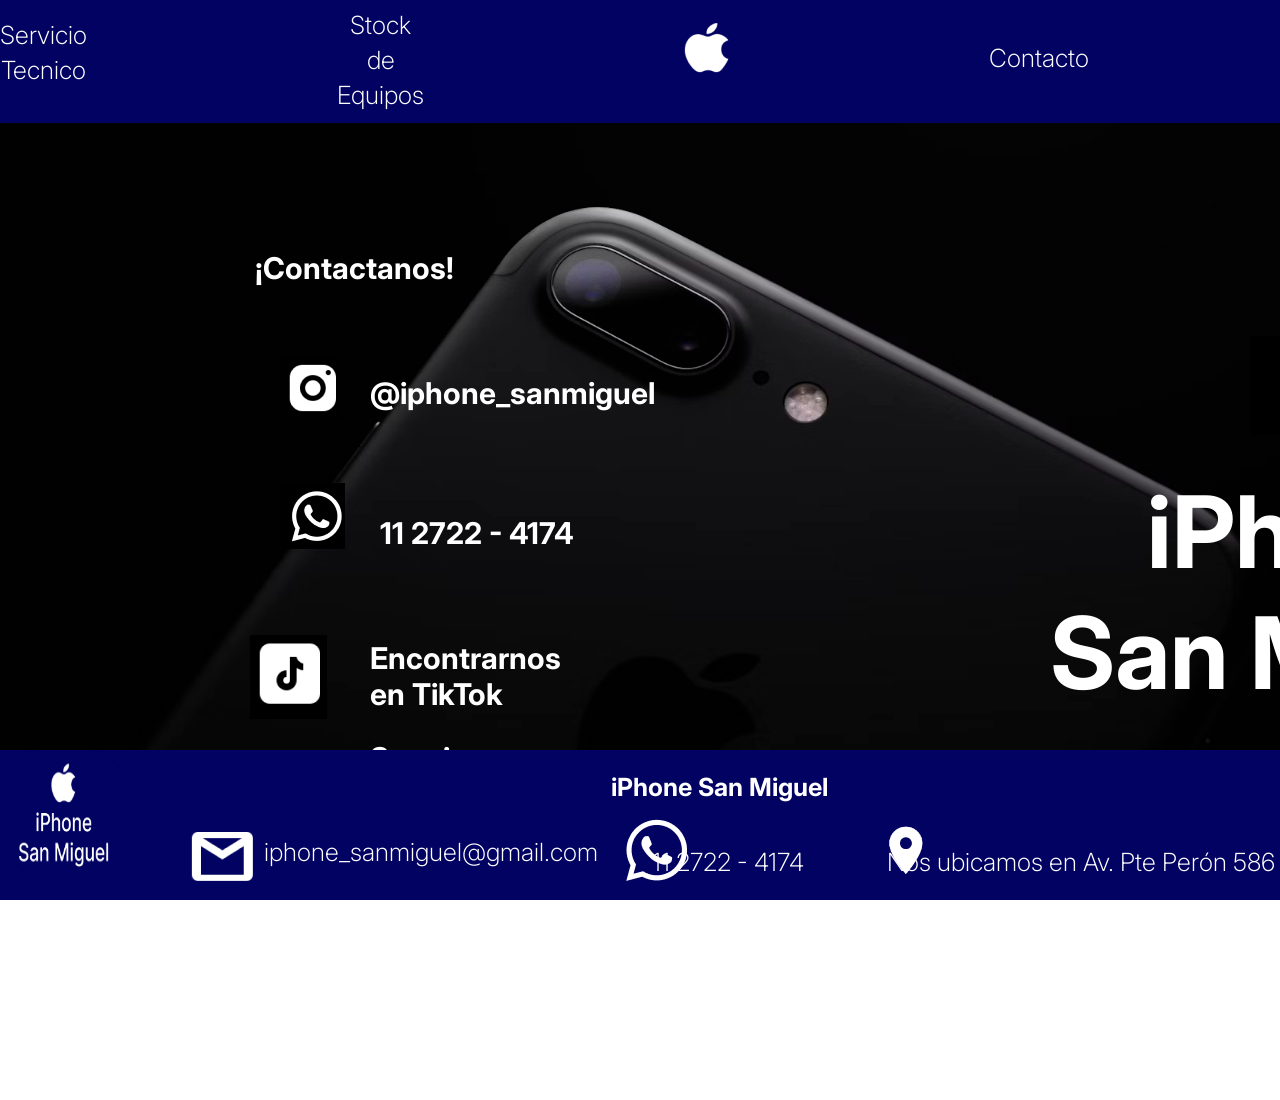
==== commit 3a95f74a: "." ====
--- a/Pages/contacto.html
+++ b/Pages/contacto.html
@@ -73,7 +73,15 @@
         </div>
     </section>
     </main>
-    <footer class="pie2">
+    <footer class="pie">
+        <a href="../index.html> " ><img src="../assets/Captura de pantalla 2024-04-18 183600.png" class="perfil"></a>
+        <div class="fo-tx1"> iPhone San Miguel</div>
+        <img src="../assets/Gmail.png" class="mail">
+        <div class="fo-tx2">iphone_sanmiguel@gmail.com</div>
+        <img src="../assets/Whatsapp.png" class="Web">
+        <div class="fo-tx3">11 2722 - 4174</div>
+        <img src="../assets/Captura de pantalla 2024-04-18 232921.png" class="UBI"/>
+        <a href="https://www.google.com/maps/place/ASS,+Av.+Pte.+J.+D.+Per%C3%B3n+586,+B1662ASS+San+Miguel,+Provincia+de+Buenos+Aires/@-34.5496761,-58.7039538,17z/data=!3m1!4b1!4m6!3m5!1s0x95bcbda823105f1f:0xcaff3dc81977a9b8!8m2!3d-34.5496805!4d-58.7013789!16s%2Fg%2F11gr6f6xrl?entry=ttu" class="fo-tx4"><div >Nos ubicamos en Av. Pte Perón 586</div></a>
     </footer>
 </body>
 </html>
--- a/Css/style.css
+++ b/Css/style.css
@@ -6,12 +6,14 @@
 .fondo {
   width: 100%;
   height: 125vh;
-  position: sticky; }
+  position: sticky;
+  overflow-x: hidden; }
 
 .fondo {
   background-image: url(../assets/photo-1519326931307-6003daea39f0.png);
   background-repeat: no-repeat;
-  background-size: cover; }
+  background-size: cover;
+  overflow-x: hidden; }
 
 .fondo5 {
   width: 100%;
@@ -20,12 +22,12 @@
 
 .fondo2 {
   width: 100%;
-  height: 75vh;
-  overflow: hidden; }
+  height: 100vh;
+  overflow-x: hidden; }
 
 .PRINCIPAL5 {
   background-color: #a5b3ca;
-  overflow: hidden; }
+  overflow-x: hidden; }
 
 .gren {
   z-index: 1;
@@ -119,16 +121,11 @@
   width: 100%;
   height: 150px;
   grid-template-columns: repeat(7, 1fr);
-  grid-template-rows: repeat(4, 1fr);
+  grid-template-rows: repeat(2, 50%);
   grid-template-areas: "footer";
   position: absolute;
   bottom: 0;
   background-color: #020262; }
-  .pie .perfil {
-    grid-column-start: 1;
-    grid-column-end: 4;
-    position: relative;
-    align-items: center; }
   .pie div {
     position: relative;
     text-decoration: none;
@@ -141,6 +138,80 @@
     text-decoration: none; }
   .pie a {
     text-decoration: none; }
+  .pie .perfil {
+    width: 70%;
+    height: 125px;
+    position: relative;
+    justify-self: center;
+    align-items: center;
+    display: flex;
+    grid-column-start: 1;
+    grid-column-end: 7;
+    grid-row-start: none;
+    grid-row-end: none; }
+  .pie .fo-tx1 {
+    justify-self: center;
+    align-items: center;
+    font-weight: bolder;
+    display: flex;
+    grid-column-start: 2;
+    grid-column-end: 7;
+    grid-row-start: 1;
+    grid-row-end: 1; }
+  .pie .mail {
+    display: flex;
+    grid-column-start: 2;
+    grid-column-end: 3;
+    grid-row-start: 2;
+    grid-row-end: 2; }
+  .pie .fo-tx2 {
+    position: relative;
+    left: 80px;
+    bottom: 10px;
+    justify-content: center;
+    align-items: center;
+    display: flex;
+    grid-column-start: 2;
+    grid-column-end: 3;
+    grid-row-start: 2;
+    grid-row-end: 2; }
+  .pie .Web {
+    justify-self: center;
+    position: relative;
+    align-self: center;
+    left: 45px;
+    bottom: 10px;
+    display: flex;
+    grid-column-start: 3;
+    grid-column-end: 4;
+    grid-row-start: 2;
+    grid-row-end: 2; }
+  .pie .fo-tx3 {
+    position: relative;
+    left: 100px;
+    display: flex;
+    grid-column-start: 2;
+    grid-column-end: 6;
+    grid-row-start: 2;
+    grid-row-end: 2; }
+  .pie .fo-tx4 {
+    display: grid;
+    position: relative;
+    white-space: nowrap;
+    display: flex;
+    grid-column-start: 5;
+    grid-column-end: 7;
+    grid-row-start: 2;
+    grid-row-end: 2; }
+  .pie .UBI {
+    height: 50px;
+    display: grid;
+    position: relative;
+    display: flex;
+    grid-column-start: 5;
+    grid-column-end: 6;
+    grid-row-start: 2;
+    grid-row-end: 2; }
 
 section .titulo3 {
   display: flex;
@@ -278,7 +349,7 @@
   white-space: pre-line;
   text-align: center;
   justify-content: none;
-  bottom: 200px;
+  bottom: 300px;
   padding: 20px;
   width: 100%;
   height: 250px;
@@ -293,7 +364,7 @@
   white-space: pre-line;
   text-align: center;
   justify-content: none;
-  bottom: 75px;
+  bottom: 175px;
   padding: 20px;
   width: 100%;
   color: #ffffff;
@@ -304,10 +375,10 @@
 
 .main5 .contacton {
   position: relative;
-  bottom: 250px;
+  bottom: 380px;
   padding: 15px;
   width: 25%;
-  left: 325px;
+  left: 329px;
   color: #000000;
   font-weight: bolder;
   font-family: 'Inter', Times, serif;
@@ -316,11 +387,11 @@
 
 .main5 .restock {
   position: relative;
-  bottom: 950px;
-  left: 1025px;
+  bottom: 1000px;
+  left: 1100px;
   object-fit: cover;
-  width: 34%;
-  height: 750px;
+  width: 30%;
+  height: 700px;
   padding: 5px; }
 
 .main5 .div-1 {
@@ -328,7 +399,7 @@
   white-space: pre-line;
   text-align: center;
   justify-content: none;
-  bottom: 200px;
+  bottom: 350px;
   padding: 20px;
   width: 100%;
   height: 250px;
@@ -340,22 +411,13 @@
 
 .main5 form {
   position: relative;
-  bottom: 350px;
+  bottom: 500px;
   left: 290px;
   padding: 20px;
   border: none; }
 
 .main5 input::placeholder {
   color: #000000; }
-
-.pie2 {
-  z-index: 4;
-  width: 100%;
-  height: 25px;
-  background-color: #020262;
-  position: absolute;
-  bottom: 0;
-  position: fixed; }
 
 .principal2 {
   padding-top: 100px;
@@ -377,6 +439,8 @@
     padding-left: 50px;
     bottom: 55px;
     overflow: hidden; }
+  .principal2 .section {
+    height: 950px; }
   .principal2 .section2 #tec {
     display: flex;
     position: relative;
@@ -463,28 +527,111 @@
     position: relative; }
 
 .pie2 {
-  z-index: 4;
-  width: 100%;
-  height: 50px;
-  background-color: #020262;
+  position: relative;
+  z-index: 1;
+  display: grid;
+  width: 100%;
+  height: 150px;
+  grid-template-columns: repeat(7, 1fr);
+  grid-template-rows: repeat(2, 50%);
+  grid-template-areas: "footer";
   position: absolute;
-  bottom: 0;
-  position: fixed; }
-  .pie2 .contactanos {
-    z-index: 1;
-    position: relative;
-    padding-top: 8px;
-    padding-bottom: 80px;
-    font-weight: bold;
-    font-family: 'Inter', Times, serif;
-    background-color: #000000;
-    bottom: 70px; }
+  bottom: 1;
+  background-color: #020262; }
+  .pie2 div {
+    position: relative;
+    text-decoration: none;
+    color: white;
+    font-family: 'Inter', Times, serif;
+    font-size: 25px;
+    font-weight: 250;
+    margin: auto;
+    line-height: 35px;
+    text-decoration: none; }
+  .pie2 a {
+    text-decoration: none; }
+  .pie2 .perfil {
+    width: 70%;
+    height: 125px;
+    position: relative;
+    justify-self: center;
+    align-items: center;
+    display: flex;
+    grid-column-start: 1;
+    grid-column-end: 7;
+    grid-row-start: none;
+    grid-row-end: none; }
+  .pie2 .fo-tx1 {
+    justify-self: center;
+    align-items: center;
+    font-weight: bolder;
+    display: flex;
+    grid-column-start: 2;
+    grid-column-end: 7;
+    grid-row-start: 1;
+    grid-row-end: 1; }
+  .pie2 .mail {
+    display: flex;
+    grid-column-start: 2;
+    grid-column-end: 3;
+    grid-row-start: 2;
+    grid-row-end: 2; }
+  .pie2 .fo-tx2 {
+    position: relative;
+    left: 80px;
+    bottom: 10px;
+    justify-content: center;
+    align-items: center;
+    display: flex;
+    grid-column-start: 2;
+    grid-column-end: 3;
+    grid-row-start: 2;
+    grid-row-end: 2; }
+  .pie2 .Web {
+    justify-self: center;
+    position: relative;
+    align-self: center;
+    left: 45px;
+    bottom: 10px;
+    display: flex;
+    grid-column-start: 3;
+    grid-column-end: 4;
+    grid-row-start: 2;
+    grid-row-end: 2; }
+  .pie2 .fo-tx3 {
+    position: relative;
+    left: 100px;
+    display: flex;
+    grid-column-start: 2;
+    grid-column-end: 6;
+    grid-row-start: 2;
+    grid-row-end: 2; }
+  .pie2 .fo-tx4 {
+    display: grid;
+    position: relative;
+    white-space: nowrap;
+    display: flex;
+    grid-column-start: 5;
+    grid-column-end: 7;
+    grid-row-start: 2;
+    grid-row-end: 2; }
+  .pie2 .UBI {
+    height: 50px;
+    display: grid;
+    position: relative;
+    display: flex;
+    grid-column-start: 5;
+    grid-column-end: 6;
+    grid-row-start: 2;
+    grid-row-end: 2; }
 
 .main {
   width: 100%;
-  height: 100px; }
+  height: 100px;
+  height: 800px; }
   .main .section5 {
-    position: relative; }
+    position: relative;
+    height: 200px; }
     .main .section5 .negro4 {
       z-index: 0;
       display: flex;
@@ -530,7 +677,7 @@
     display: flex;
     position: relative;
     background-color: #020262;
-    bottom: 680px;
+    top: 259px;
     height: 25px;
     left: 680px; }
   .main .bloque {
@@ -542,15 +689,113 @@
     background-color: #000000;
     width: 33.5%;
     height: 50px;
-    bottom: 700px;
+    top: 250px;
     left: 625px; }
   .main .etiqueta {
     z-index: 4;
     position: relative;
-    bottom: 939.9px;
     left: 635px;
     width: 32%;
     height: 200px; }
+
+.pie3 {
+  position: relative;
+  z-index: 1;
+  display: grid;
+  width: 100%;
+  height: 150px;
+  grid-template-columns: repeat(7, 1fr);
+  grid-template-rows: repeat(2, 50%);
+  grid-template-areas: "footer";
+  position: absolute;
+  bottom: 1;
+  background-color: #020262; }
+  .pie3 div {
+    position: relative;
+    text-decoration: none;
+    color: white;
+    font-family: 'Inter', Times, serif;
+    font-size: 25px;
+    font-weight: 250;
+    margin: auto;
+    line-height: 35px;
+    text-decoration: none; }
+  .pie3 a {
+    text-decoration: none; }
+  .pie3 .perfil {
+    width: 70%;
+    height: 125px;
+    position: relative;
+    justify-self: center;
+    align-items: center;
+    display: flex;
+    grid-column-start: 1;
+    grid-column-end: 7;
+    grid-row-start: none;
+    grid-row-end: none; }
+  .pie3 .fo-tx1 {
+    justify-self: center;
+    align-items: center;
+    font-weight: bolder;
+    display: flex;
+    grid-column-start: 2;
+    grid-column-end: 7;
+    grid-row-start: 1;
+    grid-row-end: 1; }
+  .pie3 .mail {
+    display: flex;
+    grid-column-start: 2;
+    grid-column-end: 3;
+    grid-row-start: 2;
+    grid-row-end: 2; }
+  .pie3 .fo-tx2 {
+    position: relative;
+    left: 80px;
+    bottom: 10px;
+    justify-content: center;
+    align-items: center;
+    display: flex;
+    grid-column-start: 2;
+    grid-column-end: 3;
+    grid-row-start: 2;
+    grid-row-end: 2; }
+  .pie3 .Web {
+    justify-self: center;
+    position: relative;
+    align-self: center;
+    left: 45px;
+    bottom: 10px;
+    display: flex;
+    grid-column-start: 3;
+    grid-column-end: 4;
+    grid-row-start: 2;
+    grid-row-end: 2; }
+  .pie3 .fo-tx3 {
+    position: relative;
+    left: 100px;
+    display: flex;
+    grid-column-start: 2;
+    grid-column-end: 6;
+    grid-row-start: 2;
+    grid-row-end: 2; }
+  .pie3 .fo-tx4 {
+    display: grid;
+    position: relative;
+    white-space: nowrap;
+    display: flex;
+    grid-column-start: 5;
+    grid-column-end: 7;
+    grid-row-start: 2;
+    grid-row-end: 2; }
+  .pie3 .UBI {
+    height: 50px;
+    display: grid;
+    position: relative;
+    display: flex;
+    grid-column-start: 5;
+    grid-column-end: 6;
+    grid-row-start: 2;
+    grid-row-end: 2; }
 
 @media (max-width: 2560px) {
   .tx5 {
@@ -561,7 +806,9 @@
     height: 1000px; }
   .insano {
     position: relative;
-    right: 100px; } }
+    right: 100px; }
+  .fondo {
+    overflow-x: hidden; } }
 
 @media (max-width: 1440px) {
   .Navegador {
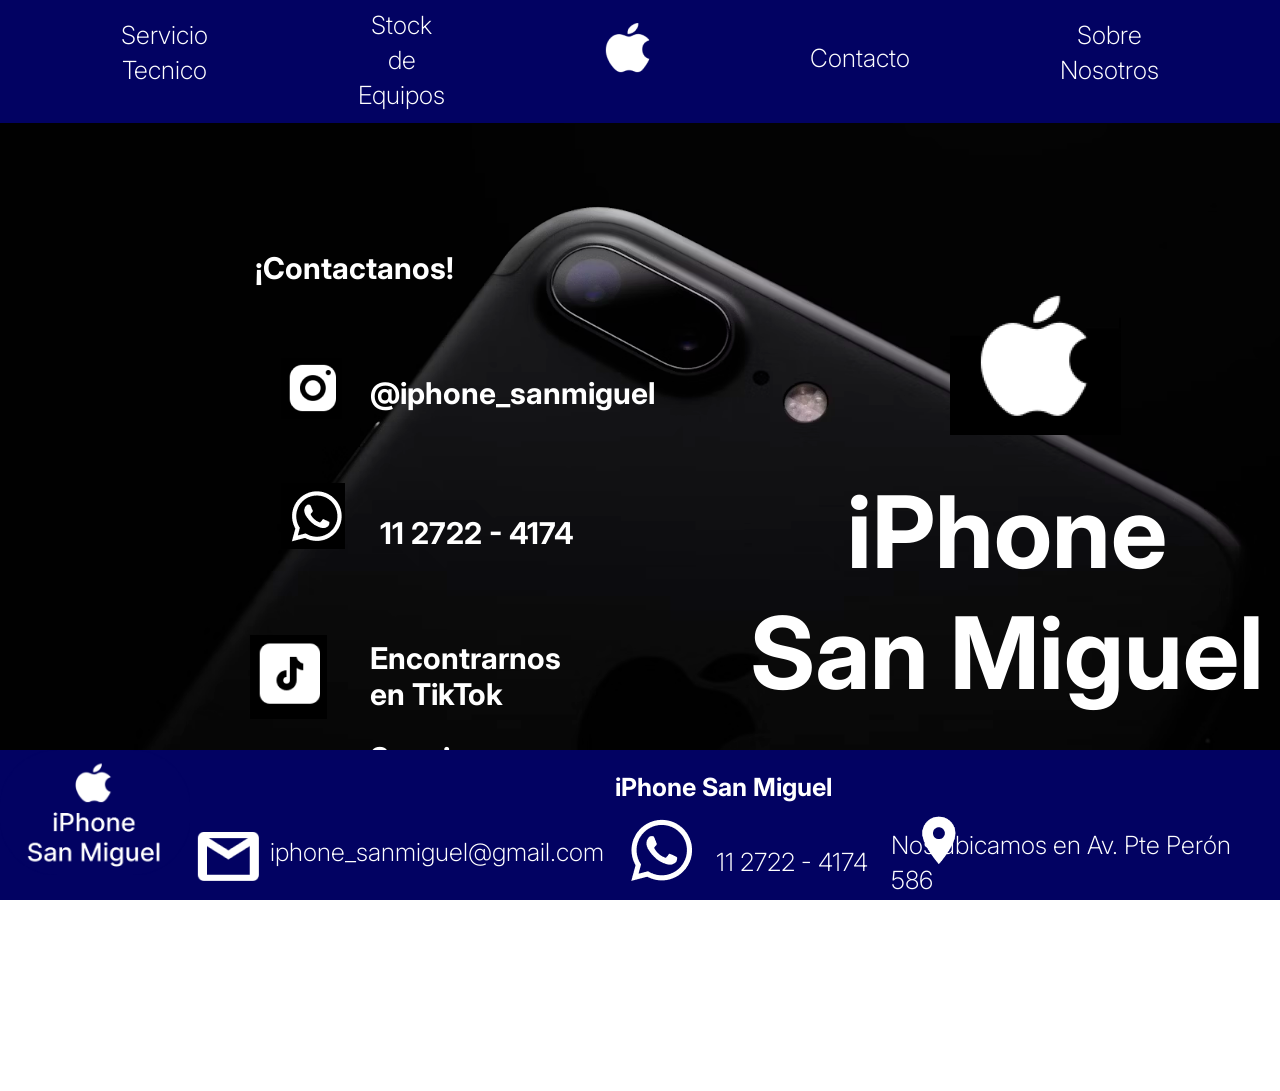
==== commit cacd7311: "." ====
--- a/Pages/contacto.html
+++ b/Pages/contacto.html
@@ -8,6 +8,7 @@
     <link rel="preconnect" href="https://fonts.googleapis.com">
 <link rel="preconnect" href="https://fonts.gstatic.com" crossorigin>
 <link href="https://fonts.googleapis.com/css2?family=Inter:wght@100..900&display=swap" rel="stylesheet">
+<link rel="shortcut icon" href="../assets/descarga.ico" type="image/x-icon">
 </head>
 <body class="fondo">
     <header class="Nav">
@@ -22,7 +23,7 @@
                     Equipos</a>
             </div>
             <div> 
-                <a href="../index.html"><img src="../assets/Captura de pantalla 2024-02-29 202137.png" alt="logo-apple"></a>
+                <a href="../index.html" class="nav-logo"><img src="../assets/Captura de pantalla 2024-02-29 202137.png" alt="logo-apple"></a>
             </div>
             <div> 
                 <a href="./contacto.html" class="nav--a">Contacto</a>
--- a/Css/style.css
+++ b/Css/style.css
@@ -316,11 +316,12 @@
     padding-bottom: 100px; }
 
 main {
-  height: 50vh; }
+  height: 100vh; }
   main .insano {
     position: relative;
     left: 1200px;
-    top: 150px; }
+    top: 150px;
+    height: 500px; }
   main .tx5 {
     position: relative;
     font-size: 30px;
@@ -440,7 +441,15 @@
     bottom: 55px;
     overflow: hidden; }
   .principal2 .section {
-    height: 950px; }
+    height: 150px; }
+  .principal2 .contactanos {
+    z-index: 1;
+    position: relative;
+    padding-bottom: 55px;
+    font-family: 'Inter', Times, serif;
+    background-color: #000000;
+    height: 100px;
+    bottom: 150px; }
   .principal2 .section2 #tec {
     display: flex;
     position: relative;
@@ -501,7 +510,6 @@
     white-space: none;
     text-align: center;
     justify-content: none;
-    bottom: 200px;
     color: #ffffff; }
   .principal2 .section2 .contactano2 {
     z-index: 9;
@@ -515,30 +523,39 @@
     font-family: 'Inter', Times, serif;
     padding: 20px;
     position: relative;
-    top: 120px;
+    top: 180px;
     right: 345px;
     color: #ffffff; }
   .principal2 .section2 .con2 {
     z-index: 5;
     display: flex;
     padding: 10px;
-    top: 155px;
+    top: 175px;
     right: 125px;
     position: relative; }
 
-.pie2 {
+.pie4 {
   position: relative;
   z-index: 1;
   display: grid;
   width: 100%;
-  height: 150px;
+  height: 250px;
   grid-template-columns: repeat(7, 1fr);
   grid-template-rows: repeat(2, 50%);
   grid-template-areas: "footer";
-  position: absolute;
-  bottom: 1;
+  position: relative;
+  bottom: -250px;
   background-color: #020262; }
-  .pie2 div {
+  .pie4 .contactanos {
+    width: 100%;
+    height: 100%;
+    background-color: #000000;
+    display: flex;
+    grid-column-start: 1;
+    grid-column-end: 8;
+    grid-row-start: 1;
+    grid-row-end: 1; }
+  .pie4 div {
     position: relative;
     text-decoration: none;
     color: white;
@@ -548,9 +565,9 @@
     margin: auto;
     line-height: 35px;
     text-decoration: none; }
-  .pie2 a {
+  .pie4 a {
     text-decoration: none; }
-  .pie2 .perfil {
+  .pie4 .perfil {
     width: 70%;
     height: 125px;
     position: relative;
@@ -559,27 +576,31 @@
     display: flex;
     grid-column-start: 1;
     grid-column-end: 7;
-    grid-row-start: none;
-    grid-row-end: none; }
-  .pie2 .fo-tx1 {
+    grid-row-start: 2;
+    grid-row-end: 2;
+    display: grid; }
+  .pie4 .fo-tx1 {
     justify-self: center;
     align-items: center;
     font-weight: bolder;
     display: flex;
     grid-column-start: 2;
     grid-column-end: 7;
-    grid-row-start: 1;
-    grid-row-end: 1; }
-  .pie2 .mail {
+    grid-row-start: 2;
+    grid-row-end: 2;
+    bottom: 45px; }
+  .pie4 .mail {
     display: flex;
     grid-column-start: 2;
     grid-column-end: 3;
     grid-row-start: 2;
-    grid-row-end: 2; }
-  .pie2 .fo-tx2 {
+    grid-row-end: 2;
+    position: relative;
+    top: 25px; }
+  .pie4 .fo-tx2 {
     position: relative;
     left: 80px;
-    bottom: 10px;
+    bottom: 5px;
     justify-content: center;
     align-items: center;
     display: flex;
@@ -587,7 +608,7 @@
     grid-column-end: 3;
     grid-row-start: 2;
     grid-row-end: 2; }
-  .pie2 .Web {
+  .pie4 .Web {
     justify-self: center;
     position: relative;
     align-self: center;
@@ -598,7 +619,7 @@
     grid-column-end: 4;
     grid-row-start: 2;
     grid-row-end: 2; }
-  .pie2 .fo-tx3 {
+  .pie4 .fo-tx3 {
     position: relative;
     left: 100px;
     display: flex;
@@ -606,7 +627,7 @@
     grid-column-end: 6;
     grid-row-start: 2;
     grid-row-end: 2; }
-  .pie2 .fo-tx4 {
+  .pie4 .fo-tx4 {
     display: grid;
     position: relative;
     white-space: nowrap;
@@ -615,10 +636,11 @@
     grid-column-end: 7;
     grid-row-start: 2;
     grid-row-end: 2; }
-  .pie2 .UBI {
+  .pie4 .UBI {
     height: 50px;
     display: grid;
     position: relative;
+    top: 25px;
     display: flex;
     grid-column-start: 5;
     grid-column-end: 6;
@@ -797,32 +819,211 @@
     grid-row-start: 2;
     grid-row-end: 2; }
 
+.pie5 {
+  position: relative;
+  z-index: 1;
+  display: grid;
+  width: 100%;
+  height: 150px;
+  grid-template-columns: repeat(7, 1fr);
+  grid-template-rows: repeat(2, 50%);
+  grid-template-areas: "footer";
+  position: sticky;
+  bottom: 0;
+  background-color: #020262; }
+  .pie5 div {
+    position: relative;
+    text-decoration: none;
+    color: white;
+    font-family: 'Inter', Times, serif;
+    font-size: 25px;
+    font-weight: 250;
+    margin: auto;
+    line-height: 35px;
+    text-decoration: none; }
+  .pie5 a {
+    text-decoration: none; }
+  .pie5 .perfil {
+    width: 70%;
+    height: 125px;
+    position: relative;
+    justify-self: center;
+    align-items: center;
+    display: flex;
+    grid-column-start: 1;
+    grid-column-end: 7;
+    grid-row-start: none;
+    grid-row-end: none; }
+  .pie5 .fo-tx1 {
+    justify-self: center;
+    align-items: center;
+    font-weight: bolder;
+    display: flex;
+    grid-column-start: 2;
+    grid-column-end: 7;
+    grid-row-start: 1;
+    grid-row-end: 1; }
+  .pie5 .mail {
+    display: flex;
+    grid-column-start: 2;
+    grid-column-end: 3;
+    grid-row-start: 2;
+    grid-row-end: 2; }
+  .pie5 .fo-tx2 {
+    position: relative;
+    left: 80px;
+    bottom: 10px;
+    justify-content: center;
+    align-items: center;
+    display: flex;
+    grid-column-start: 2;
+    grid-column-end: 3;
+    grid-row-start: 2;
+    grid-row-end: 2; }
+  .pie5 .Web {
+    justify-self: center;
+    position: relative;
+    align-self: center;
+    left: 45px;
+    bottom: 10px;
+    display: flex;
+    grid-column-start: 3;
+    grid-column-end: 4;
+    grid-row-start: 2;
+    grid-row-end: 2; }
+  .pie5 .fo-tx3 {
+    position: relative;
+    left: 100px;
+    display: flex;
+    grid-column-start: 2;
+    grid-column-end: 6;
+    grid-row-start: 2;
+    grid-row-end: 2; }
+  .pie5 .fo-tx4 {
+    display: grid;
+    position: relative;
+    white-space: nowrap;
+    display: flex;
+    grid-column-start: 5;
+    grid-column-end: 7;
+    grid-row-start: 2;
+    grid-row-end: 2; }
+  .pie5 .UBI {
+    height: 50px;
+    display: grid;
+    position: relative;
+    display: flex;
+    grid-column-start: 5;
+    grid-column-end: 6;
+    grid-row-start: 2;
+    grid-row-end: 2; }
+
 @media (max-width: 2560px) {
   .tx5 {
     position: relative;
     right: 250px; }
   main {
     width: 100%;
-    height: 1000px; }
+    height: 700px; }
   .insano {
     position: relative;
     right: 100px; }
   .fondo {
-    overflow-x: hidden; } }
+    overflow-x: hidden; }
+  div.dropdown {
+    display: none; }
+  main {
+    height: 100vh; }
+    main .insano {
+      position: relative;
+      left: 1200px;
+      top: 50px;
+      height: 850px; }
+    main .tx5 {
+      position: relative;
+      font-size: 30px;
+      bottom: 690px;
+      right: 400px;
+      color: #000000;
+      font-weight: bold;
+      font-family: 'Inter', Times, serif;
+      position: relative;
+      white-space: pre-line;
+      text-align: center;
+      justify-content: none;
+      font-size: 100px; } }
+
+@media (max-width: 1800px) {
+  .pie .perfil {
+    width: 190px;
+    display: flex;
+    grid-column-start: 1;
+    grid-column-end: 7;
+    grid-row-start: none;
+    grid-row-end: none; }
+  .pie .fo-tx1 {
+    display: flex;
+    grid-column-start: 2;
+    grid-column-end: 7;
+    grid-row-start: 1;
+    grid-row-end: 1; }
+  .pie .mail {
+    display: flex;
+    grid-column-start: 2;
+    grid-column-end: 3;
+    grid-row-start: 2;
+    grid-row-end: 2; }
+  .pie .fo-tx2 {
+    display: flex;
+    grid-column-start: 2;
+    grid-column-end: 3;
+    grid-row-start: 2;
+    grid-row-end: 2; }
+  .pie .Web {
+    display: flex;
+    grid-column-start: 3;
+    grid-column-end: 4;
+    grid-row-start: 2;
+    grid-row-end: 2; }
+  .pie .fo-tx3 {
+    position: relative;
+    left: 100px;
+    display: flex;
+    grid-column-start: 3;
+    grid-column-end: 5;
+    grid-row-start: 2;
+    grid-row-end: 2; }
+  .pie .fo-tx4 {
+    left: 15px;
+    display: flex;
+    grid-column-start: 5;
+    grid-column-end: 7;
+    grid-row-start: 2;
+    grid-row-end: 2; }
+  .pie .UBI {
+    display: flex;
+    grid-column-start: 5;
+    grid-column-end: 6;
+    grid-row-start: 2;
+    grid-row-end: 2; }
+  div.dropdown {
+    display: none; } }
 
 @media (max-width: 1440px) {
   .Navegador {
     gap: 150px;
     justify-content: center; }
-  .navi {
+  .Nav .navi {
     z-index: 2;
     display: flex;
-    gap: 200px;
+    gap: 150px;
     list-style: none;
     background-color: #020262;
     white-space: pre-line;
     text-align: center;
     justify-content: center; }
+  .principal .desarollo2 {
+    top: 25px; }
   .navi a {
     z-index: 2;
     text-decoration: none;
@@ -840,13 +1041,6 @@
   .insano {
     width: 450px;
     top: 150px; }
-  .principal .titulo {
-    z-index: 0;
-    left: 270px; }
-  .principal .desarollo1, .principal .desarollo2 {
-    left: 270px; }
-  .principal .desarollo2 {
-    left: 270px; }
   .pie {
     width: 1440px; }
   .tx5 {
@@ -855,7 +1049,155 @@
     bottom: 550px; }
   .insano {
     position: relative;
-    left: 850px; } }
+    left: 850px; }
+  .pie .perfil {
+    width: 190px;
+    display: flex;
+    grid-column-start: 1;
+    grid-column-end: 7;
+    grid-row-start: none;
+    grid-row-end: none; }
+  .pie .fo-tx1 {
+    display: flex;
+    grid-column-start: 2;
+    grid-column-end: 7;
+    grid-row-start: 1;
+    grid-row-end: 1; }
+  .pie .mail {
+    display: flex;
+    grid-column-start: 2;
+    grid-column-end: 3;
+    grid-row-start: 2;
+    grid-row-end: 2; }
+  .pie .fo-tx2 {
+    display: flex;
+    grid-column-start: 2;
+    grid-column-end: 3;
+    grid-row-start: 2;
+    grid-row-end: 2; }
+  .pie .Web {
+    display: flex;
+    grid-column-start: 3;
+    grid-column-end: 4;
+    grid-row-start: 2;
+    grid-row-end: 2; }
+  .pie .fo-tx3 {
+    position: relative;
+    left: 85px;
+    display: flex;
+    grid-column-start: 3;
+    grid-column-end: 5;
+    grid-row-start: 2;
+    grid-row-end: 2; }
+  .pie .fo-tx4 {
+    left: 50px;
+    display: flex;
+    grid-column-start: 5;
+    grid-column-end: 7;
+    grid-row-start: 2;
+    grid-row-end: 2; }
+  .pie .UBI {
+    display: flex;
+    grid-column-start: 5;
+    grid-column-end: 6;
+    grid-row-start: 2;
+    grid-row-end: 2; }
+  div.dropdown {
+    display: none; }
+  section .titulo3 {
+    display: flex;
+    z-index: 1;
+    font-weight: bold;
+    font-family: 'Inter', Times, serif;
+    color: #ffffff;
+    position: relative;
+    white-space: pre-line;
+    text-align: center;
+    justify-content: none;
+    font-size: 100px;
+    left: 750px;
+    top: 250px;
+    width: 100%;
+    font-size: 100px; }
+  section .apple2 {
+    display: flex;
+    position: relative;
+    left: 950px;
+    bottom: 200px; }
+  .pie5 {
+    position: absolute; }
+  main {
+    height: 90vh; }
+    main .insano {
+      position: relative;
+      left: 900px;
+      top: 50px;
+      height: 550px; }
+    main .tx5 {
+      position: relative;
+      font-size: 30px;
+      bottom: 500px;
+      right: 400px;
+      color: #000000;
+      font-weight: bold;
+      font-family: 'Inter', Times, serif;
+      position: relative;
+      white-space: pre-line;
+      text-align: center;
+      justify-content: none;
+      font-size: 80px; }
+  .pie5 .perfil {
+    width: 190px;
+    display: flex;
+    grid-column-start: 1;
+    grid-column-end: 7;
+    grid-row-start: none;
+    grid-row-end: none; }
+  .pie5 .fo-tx1 {
+    display: flex;
+    grid-column-start: 2;
+    grid-column-end: 7;
+    grid-row-start: 1;
+    grid-row-end: 1; }
+  .pie5 .mail {
+    display: flex;
+    grid-column-start: 2;
+    grid-column-end: 3;
+    grid-row-start: 2;
+    grid-row-end: 2; }
+  .pie5 .fo-tx2 {
+    display: flex;
+    grid-column-start: 2;
+    grid-column-end: 3;
+    grid-row-start: 2;
+    grid-row-end: 2; }
+  .pie5 .Web {
+    display: flex;
+    grid-column-start: 3;
+    grid-column-end: 4;
+    grid-row-start: 2;
+    grid-row-end: 2; }
+  .pie5 .fo-tx3 {
+    position: relative;
+    left: 85px;
+    display: flex;
+    grid-column-start: 3;
+    grid-column-end: 5;
+    grid-row-start: 2;
+    grid-row-end: 2; }
+  .pie5 .fo-tx4 {
+    left: 50px;
+    display: flex;
+    grid-column-start: 5;
+    grid-column-end: 7;
+    grid-row-start: 2;
+    grid-row-end: 2; }
+  .pie5 .UBI {
+    display: flex;
+    grid-column-start: 5;
+    grid-column-end: 6;
+    grid-row-start: 2;
+    grid-row-end: 2; } }
 
 @media (max-width: 1300px) {
   .navi {
@@ -866,7 +1208,41 @@
   .tx5 {
     position: relative;
     right: 150px;
-    font-size: 80px; } }
+    font-size: 80px; }
+  .UBI {
+    left: 30px;
+    bottom: 10px;
+    display: flex;
+    grid-column-start: 5;
+    grid-column-end: 6;
+    grid-row-start: 2;
+    grid-row-end: 2; }
+  .fo-tx4 div {
+    white-space: pre-line;
+    right: 49px;
+    display: flex;
+    grid-column-start: 5;
+    grid-column-end: 7;
+    grid-row-start: 2;
+    grid-row-end: 2; }
+  .principal .titulo {
+    z-index: 0;
+    position: relative;
+    left: 50PX;
+    bottom: 50px;
+    font-size: 80px;
+    line-height: 100px; }
+  .principal .desarollo1, .principal .desarollo2 {
+    z-index: 0;
+    position: relative;
+    left: 50PX;
+    top: 1px; }
+  .principal .desarollo2 {
+    z-index: 0;
+    position: relative;
+    left: 50PX; }
+  div.dropdown {
+    display: none; } }
 
 @media (max-width: 1024px) {
   .Navegador {
@@ -932,11 +1308,15 @@
   .principal .titulo {
     z-index: 0;
     position: relative;
-    left: 100PX; }
+    left: 100PX;
+    bottom: 50px;
+    font-size: 80px;
+    line-height: 100px; }
   .principal .desarollo1, .principal .desarollo2 {
     z-index: 0;
     position: relative;
-    left: 100PX; }
+    left: 100PX;
+    top: 1px; }
   .principal .desarollo2 {
     z-index: 0;
     position: relative;
@@ -953,7 +1333,282 @@
   .fondo {
     background-image: url(../assets/photo-1519326931307-6003daea39f0.png);
     background-repeat: no-repeat;
-    background-size: cover; } }
+    background-size: cover; }
+  .Nav {
+    position: relative;
+    z-index: 1;
+    display: grid;
+    width: 100%;
+    height: 100px;
+    grid-template-columns: 1fr;
+    grid-template-rows: auto 1fr auto;
+    grid-template-areas: "header"; }
+    .Nav .navi {
+      height: 110px;
+      width: 1024px;
+      position: relative;
+      z-index: 1;
+      display: flex;
+      gap: 100px;
+      list-style: none;
+      background-color: #020262;
+      white-space: pre-line;
+      text-align: center;
+      justify-content: center; }
+      .Nav .navi a {
+        position: relative;
+        text-decoration: none;
+        color: white;
+        font-family: 'Inter', Times, serif;
+        font-size: 20px;
+        font-weight: 250;
+        margin: auto;
+        line-height: 29px;
+        gap: 50px; }
+  .pie5 .perfil {
+    width: 190px;
+    display: flex;
+    grid-column-start: 1;
+    grid-column-end: 7;
+    grid-row-start: none;
+    grid-row-end: none; }
+  .pie5 .fo-tx1 {
+    display: flex;
+    grid-column-start: 2;
+    grid-column-end: 7;
+    grid-row-start: 1;
+    grid-row-end: 1; }
+  .pie5 .mail {
+    height: 45px;
+    display: flex;
+    grid-column-start: 2;
+    grid-column-end: 3;
+    grid-row-start: 2;
+    grid-row-end: 2; }
+  .pie5 .fo-tx2 {
+    left: 59px;
+    font-size: 20px;
+    display: flex;
+    grid-column-start: 2;
+    grid-column-end: 3;
+    grid-row-start: 2;
+    grid-row-end: 2; }
+  .pie5 .Web {
+    bottom: 10px;
+    height: 45px;
+    display: flex;
+    grid-column-start: 3;
+    grid-column-end: 4;
+    grid-row-start: 2;
+    grid-row-end: 2; }
+  .pie5 .fo-tx3 {
+    font-size: 20px;
+    bottom: 10px;
+    left: 85px;
+    display: flex;
+    grid-column-start: 3;
+    grid-column-end: 5;
+    grid-row-start: 2;
+    grid-row-end: 2; }
+  .pie5 .fo-tx4 div {
+    white-space: pre-line;
+    font-size: 20px;
+    bottom: 20px;
+    left: 70px;
+    display: flex;
+    grid-column-start: 5;
+    grid-column-end: 7;
+    grid-row-start: 2;
+    grid-row-end: 2; }
+  .pie5 .UBI {
+    left: 70px;
+    bottom: 10px;
+    display: flex;
+    grid-column-start: 5;
+    grid-column-end: 6;
+    grid-row-start: 2;
+    grid-row-end: 2; }
+  .pie .perfil {
+    width: 190px;
+    display: flex;
+    grid-column-start: 1;
+    grid-column-end: 7;
+    grid-row-start: none;
+    grid-row-end: none; }
+  .pie .fo-tx1 {
+    display: flex;
+    grid-column-start: 2;
+    grid-column-end: 7;
+    grid-row-start: 1;
+    grid-row-end: 1; }
+  .pie .mail {
+    height: 45px;
+    display: flex;
+    grid-column-start: 2;
+    grid-column-end: 3;
+    grid-row-start: 2;
+    grid-row-end: 2; }
+  .pie .fo-tx2 {
+    left: 59px;
+    font-size: 20px;
+    display: flex;
+    grid-column-start: 2;
+    grid-column-end: 3;
+    grid-row-start: 2;
+    grid-row-end: 2; }
+  .pie .Web {
+    bottom: 10px;
+    height: 45px;
+    display: flex;
+    grid-column-start: 3;
+    grid-column-end: 4;
+    grid-row-start: 2;
+    grid-row-end: 2; }
+  .pie .fo-tx3 {
+    font-size: 20px;
+    bottom: 10px;
+    left: 85px;
+    display: flex;
+    grid-column-start: 3;
+    grid-column-end: 5;
+    grid-row-start: 2;
+    grid-row-end: 2; }
+  .pie .fo-tx4 div {
+    white-space: pre-line;
+    font-size: 20px;
+    bottom: 20px;
+    left: 70px;
+    display: flex;
+    grid-column-start: 5;
+    grid-column-end: 7;
+    grid-row-start: 2;
+    grid-row-end: 2; }
+  .pie .UBI {
+    left: 70px;
+    bottom: 10px;
+    display: flex;
+    grid-column-start: 5;
+    grid-column-end: 6;
+    grid-row-start: 2;
+    grid-row-end: 2; }
+  div.dropdown {
+    display: none; }
+  section .titulo3 {
+    display: flex;
+    z-index: 1;
+    font-weight: bold;
+    font-family: 'Inter', Times, serif;
+    color: #ffffff;
+    position: relative;
+    white-space: pre-line;
+    text-align: center;
+    justify-content: none;
+    font-size: 50px;
+    left: 450px;
+    top: 250px;
+    width: 100%;
+    font-size: 80px; }
+  section .apple2 {
+    display: flex;
+    position: relative;
+    left: 585px;
+    bottom: 150px; }
+  section .TK {
+    position: relative;
+    left: 50px;
+    bottom: 100px; }
+  section .WH {
+    position: relative;
+    left: -95px;
+    bottom: 270px; }
+  section .IG {
+    position: relative;
+    bottom: 400px;
+    left: -25px; }
+  .igwh {
+    width: 100%;
+    height: 100px; }
+    .igwh .tx1 {
+      color: #ffffff;
+      width: 20%;
+      position: relative;
+      font-weight: bold;
+      font-family: 'Inter', Times, serif;
+      font-size: 30px;
+      padding: 5px;
+      bottom: 390px;
+      left: 50px; }
+    .igwh div {
+      color: #ffffff;
+      width: 50%;
+      height: 80px;
+      position: relative;
+      font-weight: bold;
+      font-family: 'Inter', Times, serif;
+      font-size: 30px;
+      padding: 20px;
+      bottom: 380px;
+      left: 50px; }
+    .igwh div {
+      color: #ffffff;
+      width: 50%;
+      height: 100px;
+      gap: 20px;
+      flex-direction: column;
+      position: relative;
+      font-size: 30px;
+      padding: 20px;
+      font-weight: bold;
+      font-family: 'Inter', Times, serif;
+      bottom: 380px;
+      left: 100px; }
+    .igwh .t3 {
+      color: #ffffff;
+      width: 50%;
+      height: 100px;
+      gap: 20px;
+      flex-direction: column;
+      position: relative;
+      font-weight: bold;
+      font-family: 'Inter', Times, serif;
+      font-size: 30px;
+      padding: 20px;
+      bottom: 350px;
+      left: 120px; }
+    .igwh .t4 {
+      color: #ffffff;
+      width: 20%;
+      height: 100px;
+      gap: 20px;
+      flex-direction: column;
+      position: relative;
+      font-weight: bold;
+      font-family: 'Inter', Times, serif;
+      font-size: 30px;
+      padding: 20px;
+      bottom: 315px;
+      left: 120px;
+      padding-bottom: 100px; }
+  main {
+    height: 88vh; }
+    main .insano {
+      position: relative;
+      left: 500px;
+      top: 30px;
+      height: 550px; }
+    main .tx5 {
+      position: relative;
+      font-size: 30px;
+      bottom: 500px;
+      right: 300px;
+      color: #000000;
+      font-weight: bold;
+      font-family: 'Inter', Times, serif;
+      position: relative;
+      white-space: pre-line;
+      text-align: center;
+      justify-content: none;
+      font-size: 50px; } }
 
 @media (max-width: 948px) {
   .Navegador {
@@ -971,7 +1626,20 @@
   .insano {
     position: relative;
     top: 480px;
-    left: 180px; } }
+    left: 180px; }
+  .pie .fo-tx4 div {
+    white-space: pre-line;
+    font-size: 15px;
+    bottom: 20px;
+    left: 25px;
+    line-height: 25px;
+    display: flex;
+    grid-column-start: 5;
+    grid-column-end: 7;
+    grid-row-start: 2;
+    grid-row-end: 2; }
+  div.dropdown {
+    display: none; } }
 
 @media (max-width: 909px) {
   .Navegador {
@@ -985,7 +1653,123 @@
     height: 100px;
     flex-direction: row;
     gap: 59px;
-    justify-content: center; } }
+    justify-content: center; }
+  div.dropdown {
+    display: none; }
+  .Nav {
+    position: relative;
+    z-index: 1;
+    display: grid;
+    width: 100%;
+    height: 100px;
+    grid-template-columns: 1fr;
+    grid-template-rows: auto 1fr auto;
+    grid-template-areas: "header"; }
+    .Nav .navi {
+      height: 110px;
+      width: 909px;
+      position: relative;
+      z-index: 1;
+      display: flex;
+      gap: 100px;
+      list-style: none;
+      background-color: #020262;
+      white-space: pre-line;
+      text-align: center;
+      justify-content: center; }
+      .Nav .navi a {
+        position: relative;
+        text-decoration: none;
+        color: white;
+        font-family: 'Inter', Times, serif;
+        font-size: 20px;
+        font-weight: 250;
+        margin: auto;
+        line-height: 29px;
+        gap: 50px; }
+  .principal .titulo {
+    z-index: 0;
+    position: relative;
+    left: 45PX;
+    bottom: 50px;
+    font-size: 80px;
+    line-height: 100px; }
+  .principal .desarollo1, .principal .desarollo2 {
+    z-index: 0;
+    position: relative;
+    left: 45PX;
+    top: 1px; }
+  .principal .desarollo2 {
+    z-index: 0;
+    position: relative;
+    left: 45PX; }
+  .pie {
+    width: 909px; }
+    .pie .perfil {
+      width: 140px;
+      object-fit: contain;
+      display: flex;
+      grid-column-start: 1;
+      grid-column-end: 7;
+      grid-row-start: none;
+      grid-row-end: none; }
+    .pie .fo-tx1 {
+      display: flex;
+      grid-column-start: 2;
+      grid-column-end: 7;
+      grid-row-start: 1;
+      grid-row-end: 1; }
+    .pie .mail {
+      height: 45px;
+      display: flex;
+      grid-column-start: 2;
+      grid-column-end: 3;
+      grid-row-start: 2;
+      grid-row-end: 2; }
+    .pie .fo-tx2 {
+      left: 59px;
+      font-size: 20px;
+      display: flex;
+      grid-column-start: 2;
+      grid-column-end: 3;
+      grid-row-start: 2;
+      grid-row-end: 2; }
+    .pie .Web {
+      left: 40px;
+      bottom: 10px;
+      height: 45px;
+      display: flex;
+      grid-column-start: 3;
+      grid-column-end: 4;
+      grid-row-start: 2;
+      grid-row-end: 2; }
+    .pie .fo-tx3 {
+      font-size: 20px;
+      bottom: 10px;
+      left: 85px;
+      display: flex;
+      grid-column-start: 3;
+      grid-column-end: 5;
+      grid-row-start: 2;
+      grid-row-end: 2; }
+    .pie .fo-tx4 div {
+      white-space: pre-line;
+      font-size: 15px;
+      bottom: 20px;
+      left: 35px;
+      display: flex;
+      grid-column-start: 5;
+      grid-column-end: 7;
+      grid-row-start: 2;
+      grid-row-end: 2; }
+    .pie .UBI {
+      left: 70px;
+      bottom: 10px;
+      display: flex;
+      grid-column-start: 5;
+      grid-column-end: 6;
+      grid-row-start: 2;
+      grid-row-end: 2; } }
 
 @media (max-width: 820px) {
   .Navegador {
@@ -999,7 +1783,123 @@
     height: 100px;
     flex-direction: row;
     gap: 59px;
-    justify-content: center; } }
+    justify-content: center; }
+  .Nav {
+    position: relative;
+    z-index: 1;
+    display: grid;
+    width: 100%;
+    height: 100px;
+    grid-template-columns: 1fr;
+    grid-template-rows: auto 1fr auto;
+    grid-template-areas: "header"; }
+    .Nav .navi {
+      height: 110px;
+      width: 820px;
+      position: relative;
+      z-index: 1;
+      display: flex;
+      gap: 100px;
+      list-style: none;
+      background-color: #020262;
+      white-space: pre-line;
+      text-align: center;
+      justify-content: center; }
+      .Nav .navi a {
+        position: relative;
+        text-decoration: none;
+        color: white;
+        font-family: 'Inter', Times, serif;
+        font-size: 20px;
+        font-weight: 250;
+        margin: auto;
+        line-height: 29px;
+        gap: 50px; }
+  .principal .titulo {
+    z-index: 0;
+    position: relative;
+    left: 45PX;
+    bottom: 50px;
+    font-size: 80px;
+    line-height: 100px; }
+  .principal .desarollo1, .principal .desarollo2 {
+    z-index: 0;
+    position: relative;
+    left: 45PX;
+    top: 1px; }
+  div.dropdown {
+    display: none; }
+  .principal .desarollo2 {
+    z-index: 0;
+    position: relative;
+    left: 45PX; }
+  .pie {
+    width: 820px; }
+    .pie .perfil {
+      width: 140px;
+      object-fit: contain;
+      display: flex;
+      grid-column-start: 1;
+      grid-column-end: 7;
+      grid-row-start: none;
+      grid-row-end: none; }
+    .pie .fo-tx1 {
+      display: flex;
+      grid-column-start: 2;
+      grid-column-end: 7;
+      grid-row-start: 1;
+      grid-row-end: 1; }
+    .pie .mail {
+      height: 45px;
+      display: flex;
+      grid-column-start: 2;
+      grid-column-end: 3;
+      grid-row-start: 2;
+      grid-row-end: 2; }
+    .pie .fo-tx2 {
+      left: 59px;
+      font-size: 15px;
+      display: flex;
+      grid-column-start: 2;
+      grid-column-end: 3;
+      grid-row-start: 2;
+      grid-row-end: 2; }
+    .pie .Web {
+      left: 40px;
+      bottom: 10px;
+      height: 45px;
+      display: flex;
+      grid-column-start: 3;
+      grid-column-end: 4;
+      grid-row-start: 2;
+      grid-row-end: 2; }
+    .pie .fo-tx3 {
+      font-size: 20px;
+      bottom: 10px;
+      left: 85px;
+      display: flex;
+      grid-column-start: 3;
+      grid-column-end: 5;
+      grid-row-start: 2;
+      grid-row-end: 2; }
+    .pie .fo-tx4 div {
+      white-space: pre-line;
+      font-size: 15px;
+      bottom: 20px;
+      left: 35px;
+      display: flex;
+      grid-column-start: 5;
+      grid-column-end: 7;
+      grid-row-start: 2;
+      grid-row-end: 2; }
+    .pie .UBI {
+      left: 70px;
+      bottom: 10px;
+      display: flex;
+      grid-column-start: 5;
+      grid-column-end: 6;
+      grid-row-start: 2;
+      grid-row-end: 2; } }
 
 @media (max-width: 768px) {
   .Navegador {
@@ -1090,7 +1990,319 @@
     gap: 30px; }
   .navi a {
     margin-left: 15px;
-    margin-right: 15px; } }
+    margin-right: 15px; }
+  .Nav {
+    position: relative;
+    z-index: 1;
+    display: grid;
+    width: 100%;
+    height: 100px;
+    grid-template-columns: 1fr;
+    grid-template-rows: auto 1fr auto;
+    grid-template-areas: "header"; }
+    .Nav .navi {
+      height: 85px;
+      width: 768px;
+      position: relative;
+      z-index: 1;
+      display: flex;
+      gap: 80px;
+      list-style: none;
+      background-color: #020262;
+      white-space: pre-line;
+      text-align: center;
+      justify-content: center; }
+      .Nav .navi a {
+        position: relative;
+        text-decoration: none;
+        color: white;
+        font-family: 'Inter', Times, serif;
+        font-size: 18px;
+        font-weight: 250;
+        margin: auto;
+        line-height: 25px;
+        gap: 50px;
+        bottom: 10px; }
+      .Nav .navi .nav-a {
+        position: relative;
+        bottom: 20px; }
+      .Nav .navi .nav--a {
+        position: relative;
+        top: 5px; }
+  .principal .titulo {
+    z-index: 0;
+    position: relative;
+    left: 5px;
+    bottom: 50px;
+    font-size: 70px;
+    line-height: 90px; }
+  .principal .desarollo1, .principal .desarollo2 {
+    z-index: 0;
+    position: relative;
+    left: 5px;
+    top: 1px; }
+  .principal .desarollo2 {
+    z-index: 0;
+    position: relative;
+    left: 5px;
+    font-size: 25px;
+    line-height: 30px; }
+  .pie5 {
+    position: absolute;
+    bottom: 0;
+    width: 768px; }
+    .pie5 .perfil {
+      width: 140px;
+      object-fit: contain;
+      display: flex;
+      grid-column-start: 1;
+      grid-column-end: 7;
+      grid-row-start: none;
+      grid-row-end: none; }
+    .pie5 .fo-tx1 {
+      display: flex;
+      grid-column-start: 2;
+      grid-column-end: 7;
+      grid-row-start: 1;
+      grid-row-end: 1; }
+    .pie5 .mail {
+      height: 45px;
+      display: flex;
+      grid-column-start: 2;
+      grid-column-end: 3;
+      grid-row-start: 2;
+      grid-row-end: 2; }
+    .pie5 .fo-tx2 {
+      left: 59px;
+      font-size: 15px;
+      display: flex;
+      grid-column-start: 2;
+      grid-column-end: 3;
+      grid-row-start: 2;
+      grid-row-end: 2; }
+    .pie5 .Web {
+      left: 40px;
+      bottom: 10px;
+      height: 45px;
+      display: flex;
+      grid-column-start: 3;
+      grid-column-end: 4;
+      grid-row-start: 2;
+      grid-row-end: 2; }
+    .pie5 .fo-tx3 {
+      font-size: 15px;
+      bottom: 10px;
+      left: 85px;
+      display: flex;
+      grid-column-start: 3;
+      grid-column-end: 5;
+      grid-row-start: 2;
+      grid-row-end: 2; }
+    .pie5 .fo-tx4 div {
+      white-space: pre-line;
+      font-size: 15px;
+      bottom: 20px;
+      left: 55px;
+      display: flex;
+      grid-column-start: 5;
+      grid-column-end: 7;
+      grid-row-start: 2;
+      grid-row-end: 2; }
+    .pie5 .UBI {
+      left: 65px;
+      bottom: 10px;
+      display: flex;
+      grid-column-start: 5;
+      grid-column-end: 6;
+      grid-row-start: 2;
+      grid-row-end: 2; }
+  .pie {
+    position: absolute;
+    bottom: 0;
+    width: 768px; }
+    .pie .perfil {
+      width: 140px;
+      object-fit: contain;
+      display: flex;
+      grid-column-start: 1;
+      grid-column-end: 7;
+      grid-row-start: none;
+      grid-row-end: none; }
+    .pie .fo-tx1 {
+      display: flex;
+      grid-column-start: 2;
+      grid-column-end: 7;
+      grid-row-start: 1;
+      grid-row-end: 1; }
+    .pie .mail {
+      height: 45px;
+      display: flex;
+      grid-column-start: 2;
+      grid-column-end: 3;
+      grid-row-start: 2;
+      grid-row-end: 2; }
+    .pie .fo-tx2 {
+      left: 59px;
+      font-size: 15px;
+      display: flex;
+      grid-column-start: 2;
+      grid-column-end: 3;
+      grid-row-start: 2;
+      grid-row-end: 2; }
+    .pie .Web {
+      left: 40px;
+      bottom: 10px;
+      height: 45px;
+      display: flex;
+      grid-column-start: 3;
+      grid-column-end: 4;
+      grid-row-start: 2;
+      grid-row-end: 2; }
+    .pie .fo-tx3 {
+      font-size: 15px;
+      bottom: 10px;
+      left: 85px;
+      display: flex;
+      grid-column-start: 3;
+      grid-column-end: 5;
+      grid-row-start: 2;
+      grid-row-end: 2; }
+    .pie .fo-tx4 div {
+      white-space: pre-line;
+      font-size: 15px;
+      bottom: 20px;
+      left: 55px;
+      display: flex;
+      grid-column-start: 5;
+      grid-column-end: 7;
+      grid-row-start: 2;
+      grid-row-end: 2; }
+    .pie .UBI {
+      left: 65px;
+      bottom: 10px;
+      display: flex;
+      grid-column-start: 5;
+      grid-column-end: 6;
+      grid-row-start: 2;
+      grid-row-end: 2; }
+  div.dropdown {
+    display: none; }
+  section .titulo3 {
+    display: flex;
+    z-index: 1;
+    font-weight: bold;
+    font-family: 'Inter', Times, serif;
+    color: #ffffff;
+    position: relative;
+    white-space: pre-line;
+    text-align: center;
+    justify-content: none;
+    font-size: 25px;
+    left: 450px;
+    top: 150px;
+    width: 100%;
+    font-size: 50px; }
+  section .apple2 {
+    display: flex;
+    position: relative;
+    left: 505px;
+    bottom: 150px; }
+  section .TK {
+    position: relative;
+    left: 50px;
+    bottom: 100px; }
+  section .WH {
+    position: relative;
+    left: -95px;
+    bottom: 270px; }
+  section .IG {
+    position: relative;
+    bottom: 400px;
+    left: -25px; }
+  .igwh {
+    width: 100%;
+    height: 100px; }
+    .igwh .tx1 {
+      color: #ffffff;
+      width: 20%;
+      position: relative;
+      font-weight: bold;
+      font-family: 'Inter', Times, serif;
+      font-size: 20px;
+      padding: 5px;
+      bottom: 350px;
+      left: 50px; }
+    .igwh div {
+      color: #ffffff;
+      width: 50%;
+      height: 80px;
+      position: relative;
+      font-weight: bold;
+      font-family: 'Inter', Times, serif;
+      font-size: 30px;
+      padding: 20px;
+      bottom: 380px;
+      left: 50px; }
+    .igwh div {
+      color: #ffffff;
+      width: 50%;
+      height: 100px;
+      gap: 20px;
+      flex-direction: column;
+      position: relative;
+      font-size: 30px;
+      padding: 20px;
+      font-weight: bold;
+      font-family: 'Inter', Times, serif;
+      bottom: 380px;
+      left: 100px; }
+    .igwh .t3 {
+      color: #ffffff;
+      width: 50%;
+      height: 100px;
+      gap: 20px;
+      flex-direction: column;
+      position: relative;
+      font-weight: bold;
+      font-family: 'Inter', Times, serif;
+      font-size: 30px;
+      padding: 20px;
+      bottom: 350px;
+      left: 120px; }
+    .igwh .t4 {
+      color: #ffffff;
+      width: 20%;
+      height: 100px;
+      gap: 20px;
+      flex-direction: column;
+      position: relative;
+      font-weight: bold;
+      font-family: 'Inter', Times, serif;
+      font-size: 30px;
+      padding: 20px;
+      bottom: 315px;
+      left: 120px;
+      padding-bottom: 100px; }
+  main {
+    height: 88vh; }
+    main .insano {
+      position: relative;
+      left: 325px;
+      top: 30px;
+      height: 550px; }
+    main .tx5 {
+      position: relative;
+      font-size: 30px;
+      bottom: 500px;
+      right: 200px;
+      color: #000000;
+      font-weight: bold;
+      font-family: 'Inter', Times, serif;
+      position: relative;
+      white-space: pre-line;
+      text-align: center;
+      justify-content: none;
+      font-size: 50px; } }
 
 @media (max-width: 425px) {
   .Navegador {
@@ -1162,7 +2374,372 @@
   .principal .desarollo2 {
     z-index: 0;
     left: 30px;
-    font-size: 30px; } }
+    font-size: 30px; }
+  .Nav {
+    position: relative;
+    z-index: 1;
+    display: grid;
+    width: 100%;
+    height: 100px;
+    grid-template-columns: 1fr;
+    grid-template-rows: auto 1fr auto;
+    grid-template-areas: "header"; }
+    .Nav .navi {
+      height: 85px;
+      width: 425px;
+      position: relative;
+      z-index: 1;
+      display: flex;
+      gap: 12px;
+      list-style: none;
+      background-color: #020262;
+      white-space: pre-line;
+      text-align: center;
+      justify-content: center; }
+      .Nav .navi a {
+        position: relative;
+        text-decoration: none;
+        color: white;
+        font-family: 'Inter', Times, serif;
+        font-size: 15px;
+        font-weight: 250;
+        margin: auto;
+        line-height: 20px;
+        gap: 50px; }
+      .Nav .navi .nav-a {
+        position: relative;
+        bottom: 15px; }
+      .Nav .navi .nav--a {
+        position: relative;
+        top: 5px; }
+  .principal .titulo {
+    z-index: 0;
+    position: relative;
+    left: 5px;
+    bottom: 50px;
+    font-size: 50px;
+    line-height: 75px; }
+  .principal .desarollo1, .principal .desarollo2 {
+    z-index: 0;
+    position: relative;
+    left: 5px;
+    top: 1px; }
+  .principal .desarollo2 {
+    z-index: 0;
+    position: relative;
+    left: 5px;
+    font-size: 20px;
+    line-height: 30px; }
+  div.dropdown {
+    display: grid;
+    height: 50PX; }
+  .pie5 {
+    position: absolute;
+    bottom: 0;
+    width: 425px;
+    grid-template-columns: repeat(3, 1fr);
+    grid-template-rows: repeat(2, 50%); }
+    .pie5 .perfil {
+      width: 100px;
+      height: 200PX;
+      object-fit: contain;
+      display: flex;
+      grid-column-start: 1;
+      grid-column-end: 1;
+      grid-row-start: none;
+      grid-row-end: none;
+      bottom: 100px; }
+    .pie5 .fo-tx1 {
+      font-size: 15PX;
+      white-space: nowrap;
+      justify-self: none;
+      bottom: 15px;
+      display: flex;
+      grid-column-start: 1;
+      grid-column-end: 4;
+      grid-row-start: 1;
+      grid-row-end: 2; }
+    .pie5 .mail {
+      font-size: 15PX;
+      height: 20px;
+      position: relative;
+      top: 50px;
+      display: flex;
+      grid-column-start: 2;
+      grid-column-end: 3;
+      grid-row-start: 1;
+      grid-row-end: 2; }
+    .pie5 .fo-tx2 {
+      left: 28px;
+      top: 25px;
+      font-size: 10px;
+      display: flex;
+      grid-column-start: 2;
+      grid-column-end: 3;
+      grid-row-start: 1;
+      grid-row-end: 2; }
+    .pie5 .Web {
+      font-size: 15PX;
+      left: 82px;
+      top: 50px;
+      height: 20px;
+      display: flex;
+      grid-column-start: 1;
+      grid-column-end: 2;
+      grid-row-start: 1;
+      grid-row-end: 2; }
+    .pie5 .fo-tx3 {
+      font-size: 10px;
+      top: 50px;
+      left: 130px;
+      display: flex;
+      grid-column-start: 1;
+      grid-column-end: 2;
+      grid-row-start: 1;
+      grid-row-end: 2; }
+    .pie5 .fo-tx4 {
+      white-space: pre-line;
+      font-size: 10px;
+      bottom: 20px;
+      display: flex;
+      grid-column-start: 1;
+      grid-column-end: 2;
+      grid-row-start: 1;
+      grid-row-end: 2; }
+    .pie5 .fo-tx4 div {
+      white-space: pre-line;
+      font-size: 10px;
+      left: 120px;
+      top: 105px;
+      line-height: 15px;
+      display: flex;
+      grid-column-start: 1;
+      grid-column-end: 2;
+      grid-row-start: 1;
+      grid-row-end: 2; }
+    .pie5 .UBI {
+      font-size: 15PX;
+      height: 20px;
+      left: 145px;
+      top: 110px;
+      display: flex;
+      grid-column-start: 1;
+      grid-column-end: 2;
+      grid-row-start: 1;
+      grid-row-end: 2; }
+  .pie {
+    position: absolute;
+    bottom: 0;
+    width: 425px;
+    grid-template-columns: repeat(3, 1fr);
+    grid-template-rows: repeat(2, 50%); }
+    .pie .perfil {
+      width: 100px;
+      height: 200PX;
+      object-fit: contain;
+      display: flex;
+      grid-column-start: 1;
+      grid-column-end: 1;
+      grid-row-start: none;
+      grid-row-end: none;
+      bottom: 100px; }
+    .pie .fo-tx1 {
+      font-size: 15PX;
+      white-space: nowrap;
+      justify-self: none;
+      bottom: 15px;
+      display: flex;
+      grid-column-start: 1;
+      grid-column-end: 4;
+      grid-row-start: 1;
+      grid-row-end: 2; }
+    .pie .mail {
+      font-size: 15PX;
+      height: 20px;
+      position: relative;
+      top: 50px;
+      display: flex;
+      grid-column-start: 2;
+      grid-column-end: 3;
+      grid-row-start: 1;
+      grid-row-end: 2; }
+    .pie .fo-tx2 {
+      left: 28px;
+      top: 25px;
+      font-size: 10px;
+      display: flex;
+      grid-column-start: 2;
+      grid-column-end: 3;
+      grid-row-start: 1;
+      grid-row-end: 2; }
+    .pie .Web {
+      font-size: 15PX;
+      left: 82px;
+      top: 50px;
+      height: 20px;
+      display: flex;
+      grid-column-start: 1;
+      grid-column-end: 2;
+      grid-row-start: 1;
+      grid-row-end: 2; }
+    .pie .fo-tx3 {
+      font-size: 10px;
+      top: 50px;
+      left: 130px;
+      display: flex;
+      grid-column-start: 1;
+      grid-column-end: 2;
+      grid-row-start: 1;
+      grid-row-end: 2; }
+    .pie .fo-tx4 {
+      white-space: pre-line;
+      font-size: 10px;
+      bottom: 20px;
+      display: flex;
+      grid-column-start: 1;
+      grid-column-end: 2;
+      grid-row-start: 1;
+      grid-row-end: 2; }
+    .pie .fo-tx4 div {
+      white-space: pre-line;
+      font-size: 10px;
+      left: 120px;
+      top: 105px;
+      display: flex;
+      grid-column-start: 1;
+      grid-column-end: 2;
+      grid-row-start: 1;
+      grid-row-end: 2; }
+    .pie .UBI {
+      font-size: 15PX;
+      height: 20px;
+      left: 145px;
+      top: 110px;
+      display: flex;
+      grid-column-start: 1;
+      grid-column-end: 2;
+      grid-row-start: 1;
+      grid-row-end: 2; }
+  section .titulo3 {
+    display: flex;
+    z-index: 1;
+    font-weight: bold;
+    font-family: 'Inter', Times, serif;
+    color: #ffffff;
+    position: relative;
+    white-space: pre-line;
+    text-align: center;
+    justify-content: none;
+    font-size: 20px;
+    left: 255px;
+    top: 125px;
+    width: 100%;
+    font-size: 25px; }
+  section .apple2 {
+    display: flex;
+    position: relative;
+    left: 275px;
+    bottom: 50px;
+    height: 100px; }
+  section .TK {
+    position: relative;
+    left: 30px;
+    bottom: -100px; }
+  section .WH {
+    position: relative;
+    left: -125px;
+    bottom: 100px;
+    height: 75px; }
+  section .IG {
+    position: relative;
+    bottom: 250px;
+    left: -50px;
+    height: 75px; }
+  .igwh {
+    width: 100%;
+    height: 100px; }
+    .igwh .tx1 {
+      color: #ffffff;
+      width: 20%;
+      position: relative;
+      font-weight: bold;
+      font-family: 'Inter', Times, serif;
+      font-size: 15px;
+      padding: 5px;
+      bottom: 190px;
+      left: 50px; }
+    .igwh div {
+      color: #ffffff;
+      width: 50%;
+      height: 80px;
+      position: relative;
+      font-weight: bold;
+      font-family: 'Inter', Times, serif;
+      font-size: 30px;
+      padding: 20px;
+      bottom: 980px;
+      left: 50px; }
+    .igwh div {
+      color: #ffffff;
+      width: 50%;
+      height: 100px;
+      gap: 20px;
+      flex-direction: column;
+      position: relative;
+      font-size: 15px;
+      padding: 20px;
+      font-weight: bold;
+      font-family: 'Inter', Times, serif;
+      bottom: 240px;
+      left: 90px; }
+    .igwh .t3 {
+      color: #ffffff;
+      width: 50%;
+      height: 100px;
+      gap: 20px;
+      flex-direction: column;
+      position: relative;
+      font-weight: bold;
+      font-family: 'Inter', Times, serif;
+      font-size: 20px;
+      padding: 20px;
+      bottom: 180px;
+      left: 100px; }
+    .igwh .t4 {
+      color: #ffffff;
+      width: 20%;
+      height: 100px;
+      gap: 20px;
+      flex-direction: column;
+      position: relative;
+      font-weight: bold;
+      font-family: 'Inter', Times, serif;
+      font-size: 20px;
+      padding: 20px;
+      bottom: 115px;
+      left: 120px;
+      padding-bottom: 100px; }
+  main {
+    height: 88vh; }
+    main .insano {
+      position: relative;
+      left: 10px;
+      top: 100px;
+      object-fit: contain;
+      height: 450px; }
+    main .tx5 {
+      position: relative;
+      font-size: 30px;
+      bottom: 480px;
+      right: 10px;
+      color: #000000;
+      font-weight: bold;
+      font-family: 'Inter', Times, serif;
+      position: relative;
+      white-space: pre-line;
+      text-align: center;
+      justify-content: none;
+      font-size: 25px; } }
 
 @media (max-width: 375px) {
   .Navegador {
@@ -1207,7 +2784,63 @@
   .principal .desarollo2 {
     z-index: 0;
     left: 10px;
-    font-size: 30px; } }
+    font-size: 30px; }
+  .Nav {
+    position: relative;
+    z-index: 1;
+    display: grid;
+    width: 100%;
+    height: 100px;
+    grid-template-columns: 1fr;
+    grid-template-rows: auto 1fr auto;
+    grid-template-areas: "header"; }
+    .Nav .navi {
+      height: 85px;
+      width: 390px;
+      position: relative;
+      z-index: 1;
+      display: flex;
+      gap: 10px;
+      list-style: none;
+      background-color: #020262;
+      white-space: pre-line;
+      text-align: center;
+      justify-content: center; }
+      .Nav .navi a {
+        position: relative;
+        text-decoration: none;
+        color: white;
+        font-family: 'Inter', Times, serif;
+        font-size: 15px;
+        font-weight: 250;
+        margin: auto;
+        line-height: 25px;
+        gap: 40px;
+        bottom: 10px; }
+      .Nav .navi .nav-a {
+        position: relative;
+        bottom: 20px; }
+      .Nav .navi .nav--a {
+        position: relative;
+        top: 5px; }
+  .principal .titulo {
+    z-index: 0;
+    position: relative;
+    left: 5px;
+    bottom: 50px;
+    font-size: 50px;
+    line-height: 75px; }
+  .principal .desarollo1, .principal .desarollo2 {
+    z-index: 0;
+    position: relative;
+    left: 5px;
+    top: 1px; }
+  .principal .desarollo2 {
+    z-index: 0;
+    position: relative;
+    left: 5px;
+    font-size: 20px;
+    line-height: 30px; } }
 
 @media (max-width: 390px) {
   .Navegador {
@@ -1225,7 +2858,164 @@
   .tx5 {
     left: 0px; }
   .insano {
-    left: 25px; } }
+    left: 25px; }
+  .Nav {
+    position: relative;
+    z-index: 1;
+    display: grid;
+    width: 100%;
+    height: 100px;
+    grid-template-columns: 1fr;
+    grid-template-rows: auto 1fr auto;
+    grid-template-areas: "header"; }
+    .Nav .navi {
+      height: 85px;
+      width: 390px;
+      position: relative;
+      z-index: 1;
+      display: flex;
+      gap: 10px;
+      list-style: none;
+      background-color: #020262;
+      white-space: pre-line;
+      text-align: center;
+      justify-content: center; }
+      .Nav .navi a {
+        position: relative;
+        text-decoration: none;
+        color: white;
+        font-family: 'Inter', Times, serif;
+        font-size: 15px;
+        font-weight: 250;
+        margin: auto;
+        line-height: 20px;
+        gap: 40px;
+        bottom: 5px; }
+      .Nav .navi .nav-logo {
+        top: -10px; }
+      .Nav .navi .nav-a {
+        position: relative;
+        top: -10px; }
+      .Nav .navi .nav--a {
+        position: relative;
+        top: 5px; }
+  .principal .titulo {
+    z-index: 0;
+    position: relative;
+    left: 5px;
+    bottom: 50px;
+    font-size: 50px;
+    line-height: 75px; }
+  .principal .desarollo1, .principal .desarollo2 {
+    z-index: 0;
+    position: relative;
+    left: 5px;
+    top: 1px; }
+  .principal .desarollo2 {
+    z-index: 0;
+    position: relative;
+    left: 5px;
+    font-size: 20px;
+    line-height: 30px; }
+  section .titulo3 {
+    display: flex;
+    z-index: 1;
+    font-weight: bold;
+    font-family: 'Inter', Times, serif;
+    color: #ffffff;
+    position: relative;
+    white-space: pre-line;
+    text-align: center;
+    justify-content: none;
+    font-size: 15px;
+    left: 255px;
+    top: 85px;
+    width: 100%;
+    font-size: 25px; }
+  section .apple2 {
+    display: flex;
+    position: relative;
+    left: 275px;
+    bottom: 100px;
+    height: 100px; }
+  section .TK {
+    position: relative;
+    left: 30px;
+    bottom: -100px; }
+  section .WH {
+    position: relative;
+    left: -125px;
+    bottom: 100px;
+    height: 75px; }
+  section .IG {
+    position: relative;
+    bottom: 250px;
+    left: -50px;
+    height: 75px; }
+  .igwh {
+    width: 100%;
+    height: 100px; }
+    .igwh .tx1 {
+      color: #ffffff;
+      width: 20%;
+      position: relative;
+      font-weight: bold;
+      font-family: 'Inter', Times, serif;
+      font-size: 15px;
+      padding: 5px;
+      bottom: 190px;
+      left: 50px; }
+    .igwh div {
+      color: #ffffff;
+      width: 50%;
+      height: 80px;
+      position: relative;
+      font-weight: bold;
+      font-family: 'Inter', Times, serif;
+      font-size: 30px;
+      padding: 20px;
+      bottom: 980px;
+      left: 50px; }
+    .igwh div {
+      color: #ffffff;
+      width: 50%;
+      height: 100px;
+      gap: 20px;
+      flex-direction: column;
+      position: relative;
+      font-size: 15px;
+      padding: 20px;
+      font-weight: bold;
+      font-family: 'Inter', Times, serif;
+      bottom: 240px;
+      left: 90px; }
+    .igwh .t3 {
+      color: #ffffff;
+      width: 50%;
+      height: 100px;
+      gap: 20px;
+      flex-direction: column;
+      position: relative;
+      font-weight: bold;
+      font-family: 'Inter', Times, serif;
+      font-size: 20px;
+      padding: 20px;
+      bottom: 180px;
+      left: 100px; }
+    .igwh .t4 {
+      color: #ffffff;
+      width: 20%;
+      height: 100px;
+      gap: 20px;
+      flex-direction: column;
+      position: relative;
+      font-weight: bold;
+      font-family: 'Inter', Times, serif;
+      font-size: 20px;
+      padding: 20px;
+      bottom: 115px;
+      left: 120px;
+      padding-bottom: 100px; } }
 
 @media (max-width: 340px) {
   .Navegador {
@@ -1336,4 +3126,163 @@
   .principal .desarollo2 {
     z-index: 0;
     left: 20px;
-    font-size: 30px; } }
+    font-size: 30px; }
+  .Nav {
+    position: relative;
+    z-index: 1;
+    display: grid;
+    width: 100%;
+    height: 100px;
+    grid-template-columns: 1fr;
+    grid-template-rows: auto 1fr auto;
+    grid-template-areas: "header"; }
+    .Nav .navi {
+      height: 85px;
+      width: 320px;
+      position: relative;
+      z-index: 1;
+      display: flex;
+      gap: 15px;
+      list-style: none;
+      background-color: #020262;
+      white-space: pre-line;
+      text-align: center;
+      justify-content: center; }
+      .Nav .navi a {
+        position: relative;
+        text-decoration: none;
+        color: white;
+        font-family: 'Inter', Times, serif;
+        font-size: 10.99px;
+        font-weight: 250;
+        margin: auto;
+        line-height: 15px;
+        gap: 40px;
+        top: 1px; }
+      .Nav .navi .nav-logo {
+        position: relative;
+        display: flex;
+        top: -10px; }
+      .Nav .navi .nav-a {
+        position: relative;
+        top: -5px; }
+      .Nav .navi .nav--a {
+        position: relative;
+        top: 10px; }
+  .principal .titulo {
+    z-index: 0;
+    position: relative;
+    left: 5px;
+    bottom: 50px;
+    font-size: 50px;
+    line-height: 75px; }
+  .principal .desarollo1, .principal .desarollo2 {
+    z-index: 0;
+    position: relative;
+    left: 5px;
+    top: 1px; }
+  .principal .desarollo2 {
+    z-index: 0;
+    position: relative;
+    left: 5px;
+    font-size: 20px;
+    line-height: 30px; }
+  section .titulo3 {
+    display: flex;
+    z-index: 1;
+    font-weight: bold;
+    font-family: 'Inter', Times, serif;
+    color: #ffffff;
+    position: relative;
+    white-space: pre-line;
+    text-align: center;
+    justify-content: none;
+    font-size: 20px;
+    left: 200px;
+    top: 205px;
+    width: 100%;
+    font-size: 20px; }
+  section .apple2 {
+    display: flex;
+    position: relative;
+    left: 205px;
+    bottom: -45px;
+    height: 100px; }
+  section .TK {
+    position: relative;
+    left: 30px;
+    bottom: -100px; }
+  section .WH {
+    position: relative;
+    left: -125px;
+    bottom: 100px;
+    height: 75px; }
+  section .IG {
+    position: relative;
+    bottom: 250px;
+    left: -50px;
+    height: 75px; }
+  .igwh {
+    width: 100%;
+    height: 100px; }
+    .igwh .tx1 {
+      color: #ffffff;
+      width: 20%;
+      position: relative;
+      font-weight: bold;
+      font-family: 'Inter', Times, serif;
+      font-size: 15px;
+      padding: 5px;
+      bottom: 180px;
+      left: 50px; }
+    .igwh div {
+      color: #ffffff;
+      width: 50%;
+      height: 80px;
+      position: relative;
+      font-weight: bold;
+      font-family: 'Inter', Times, serif;
+      font-size: 30px;
+      padding: 20px;
+      bottom: 980px;
+      left: 50px; }
+    .igwh div {
+      color: #ffffff;
+      width: 50%;
+      height: 100px;
+      gap: 20px;
+      flex-direction: column;
+      position: relative;
+      font-size: 15px;
+      padding: 20px;
+      font-weight: bold;
+      font-family: 'Inter', Times, serif;
+      bottom: 240px;
+      left: 90px; }
+    .igwh .t3 {
+      color: #ffffff;
+      width: 50%;
+      height: 100px;
+      gap: 20px;
+      flex-direction: column;
+      position: relative;
+      font-weight: bold;
+      font-family: 'Inter', Times, serif;
+      font-size: 20px;
+      padding: 20px;
+      bottom: 180px;
+      left: 100px; }
+    .igwh .t4 {
+      color: #ffffff;
+      width: 20%;
+      height: 100px;
+      gap: 20px;
+      flex-direction: column;
+      position: relative;
+      font-weight: bold;
+      font-family: 'Inter', Times, serif;
+      font-size: 20px;
+      padding: 20px;
+      bottom: 115px;
+      left: 120px;
+      padding-bottom: 100px; } }
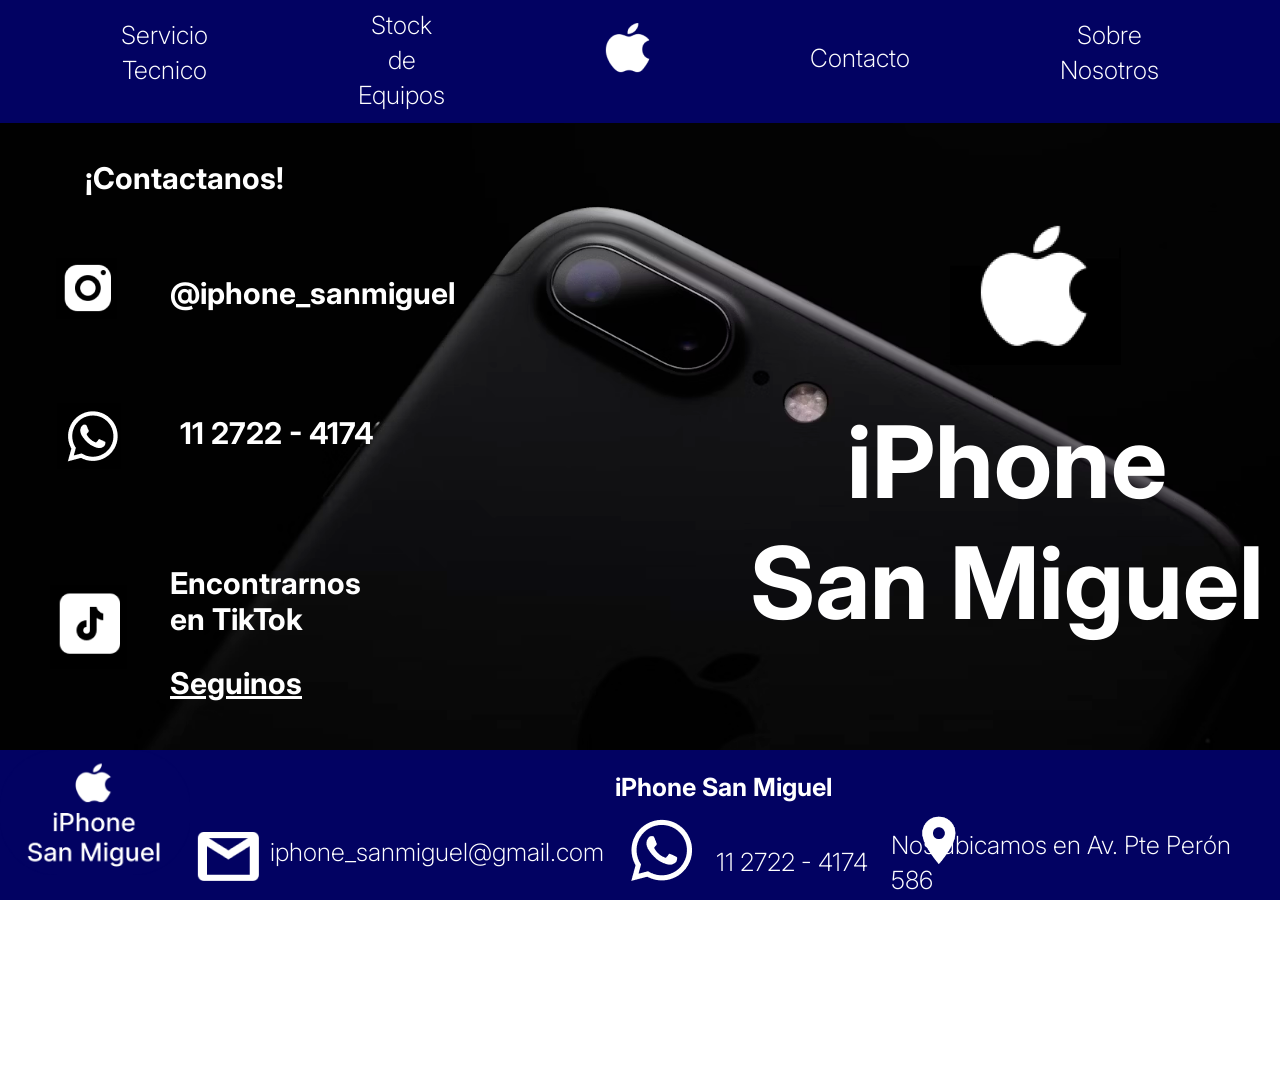
==== commit b2b4d527: "." ====
--- a/Pages/contacto.html
+++ b/Pages/contacto.html
@@ -3,12 +3,17 @@
 <head>
     <meta charset="UTF-8">
     <meta name="viewport" content="width=device-width, initial-scale=1.0">
-    <title>PAGINA 3</title>
+    <title>Nuestros Contactos</title>
     <link rel="stylesheet" href="../Css/style.css">
     <link rel="preconnect" href="https://fonts.googleapis.com">
-<link rel="preconnect" href="https://fonts.gstatic.com" crossorigin>
-<link href="https://fonts.googleapis.com/css2?family=Inter:wght@100..900&display=swap" rel="stylesheet">
-<link rel="shortcut icon" href="../assets/descarga.ico" type="image/x-icon">
+    <link rel="preconnect" href="https://fonts.gstatic.com" crossorigin>
+    <link href="https://fonts.googleapis.com/css2?family=Inter:wght@100..900&display=swap" rel="stylesheet">
+    <link rel="shortcut icon" href="../assets/descarga.ico" type="image/x-icon">
+    <link rel="shortcut icon" href="../assets/descarga.ico" type="image/x-icon">
+    <meta property="og:site_name" content="Iphonesanmiguel.com">
+    <meta property="og:url" content="www.Iphonesanmiguel.com">
+    <meta property="og:title" content="Iphonesanmiguel">
+    <meta property="og:type" content="website">
 </head>
 <body class="fondo">
     <header class="Nav">
@@ -68,20 +73,20 @@
 
         <section>
         <div>
-            <img class="TK" src="../assets/TK.png"/>
-            <img class="IG" src="../assets/IG.png"/>
-            <img class="WH" src="../assets/wh.png"/>
+            <img class="TK" src="../assets/TK.png" alt="Simbolo de TikTok"/>
+            <img class="IG" src="../assets/IG.png" alt="Simbolo de Instagram"/>
+            <img class="WH" src="../assets/wh.png" alt="Simbolo de Whatsapp"/>
         </div>
     </section>
     </main>
     <footer class="pie">
         <a href="../index.html> " ><img src="../assets/Captura de pantalla 2024-04-18 183600.png" class="perfil"></a>
         <div class="fo-tx1"> iPhone San Miguel</div>
-        <img src="../assets/Gmail.png" class="mail">
+        <img src="../assets/Gmail.png" class="mail" alt="Simbolo de Gmail">
         <div class="fo-tx2">iphone_sanmiguel@gmail.com</div>
-        <img src="../assets/Whatsapp.png" class="Web">
+        <img src="../assets/Whatsapp.png" class="Web" alt="Simbolo de Whatsapp">
         <div class="fo-tx3">11 2722 - 4174</div>
-        <img src="../assets/Captura de pantalla 2024-04-18 232921.png" class="UBI"/>
+        <img src="../assets/Captura de pantalla 2024-04-18 232921.png" class="UBI" alt="Simbolo de ubicacion"/>
         <a href="https://www.google.com/maps/place/ASS,+Av.+Pte.+J.+D.+Per%C3%B3n+586,+B1662ASS+San+Miguel,+Provincia+de+Buenos+Aires/@-34.5496761,-58.7039538,17z/data=!3m1!4b1!4m6!3m5!1s0x95bcbda823105f1f:0xcaff3dc81977a9b8!8m2!3d-34.5496805!4d-58.7013789!16s%2Fg%2F11gr6f6xrl?entry=ttu" class="fo-tx4"><div >Nos ubicamos en Av. Pte Perón 586</div></a>
     </footer>
 </body>
--- a/Css/style.css
+++ b/Css/style.css
@@ -38,6 +38,9 @@
   grid-template-rows: auto 1fr auto;
   grid-template-areas: "header"  "main"; }
+
+header {
+  height: 1000px; }
 
 .Nav {
   position: relative;
@@ -420,6 +423,13 @@
 .main5 input::placeholder {
   color: #000000; }
 
+.main5 .carrousel {
+  width: 500px;
+  height: 250px;
+  position: relative;
+  bottom: 900px;
+  left: 1150px; }
+
 .principal2 {
   padding-top: 100px;
   width: 100%;
@@ -544,7 +554,7 @@
   grid-template-rows: repeat(2, 50%);
   grid-template-areas: "footer";
   position: relative;
-  bottom: -250px;
+  bottom: 220px;
   background-color: #020262; }
   .pie4 .contactanos {
     width: 100%;
@@ -1102,8 +1112,29 @@
     grid-column-end: 6;
     grid-row-start: 2;
     grid-row-end: 2; }
+  .igwh .tx1 {
+    bottom: 480px;
+    left: 80px; }
+  .igwh div {
+    bottom: 480px;
+    left: 150px; }
+  .igwh .t3 {
+    bottom: 440px;
+    left: 160px; }
+  .igwh .t4 {
+    bottom: 390px;
+    left: 150px; }
   div.dropdown {
     display: none; }
+  section .IG {
+    bottom: 500px;
+    left: -25px; }
+  section .WH {
+    bottom: 350px;
+    left: -89px; }
+  section .TK {
+    bottom: 150px;
+    left: 50px; }
   section .titulo3 {
     display: flex;
     z-index: 1;
@@ -1116,14 +1147,14 @@
     justify-content: none;
     font-size: 100px;
     left: 750px;
-    top: 250px;
+    top: 180px;
     width: 100%;
     font-size: 100px; }
   section .apple2 {
     display: flex;
     position: relative;
     left: 950px;
-    bottom: 200px; }
+    bottom: 270px; }
   .pie5 {
     position: absolute; }
   main {
@@ -1333,7 +1364,8 @@
   .fondo {
     background-image: url(../assets/photo-1519326931307-6003daea39f0.png);
     background-repeat: no-repeat;
-    background-size: cover; }
+    background-size: cover;
+    background-position-x: -225px; }
   .Nav {
     position: relative;
     z-index: 1;
@@ -1503,28 +1535,28 @@
     white-space: pre-line;
     text-align: center;
     justify-content: none;
-    font-size: 50px;
-    left: 450px;
-    top: 250px;
+    font-size: 39px;
+    left: 550px;
+    top: 150px;
     width: 100%;
     font-size: 80px; }
   section .apple2 {
     display: flex;
     position: relative;
-    left: 585px;
+    left: 685px;
+    bottom: 225px; }
+  section .TK {
+    position: relative;
+    left: 25px;
     bottom: 150px; }
-  section .TK {
-    position: relative;
-    left: 50px;
-    bottom: 100px; }
   section .WH {
     position: relative;
-    left: -95px;
-    bottom: 270px; }
+    left: -115px;
+    bottom: 320px; }
   section .IG {
     position: relative;
-    bottom: 400px;
-    left: -25px; }
+    bottom: 439px;
+    left: -45px; }
   .igwh {
     width: 100%;
     height: 100px; }
@@ -1536,8 +1568,8 @@
       font-family: 'Inter', Times, serif;
       font-size: 30px;
       padding: 5px;
-      bottom: 390px;
-      left: 50px; }
+      bottom: 439px;
+      left: 150px; }
     .igwh div {
       color: #ffffff;
       width: 50%;
@@ -1560,7 +1592,7 @@
       padding: 20px;
       font-weight: bold;
       font-family: 'Inter', Times, serif;
-      bottom: 380px;
+      bottom: 425px;
       left: 100px; }
     .igwh .t3 {
       color: #ffffff;
@@ -1573,7 +1605,7 @@
       font-family: 'Inter', Times, serif;
       font-size: 30px;
       padding: 20px;
-      bottom: 350px;
+      bottom: 400px;
       left: 120px; }
     .igwh .t4 {
       color: #ffffff;
@@ -1586,7 +1618,7 @@
       font-family: 'Inter', Times, serif;
       font-size: 30px;
       padding: 20px;
-      bottom: 315px;
+      bottom: 415px;
       left: 120px;
       padding-bottom: 100px; }
   main {
@@ -1986,6 +2018,11 @@
   .fondo {
     width: 738px;
     height: 800px; }
+  .fondo {
+    background-image: url(../assets/photo-1519326931307-6003daea39f0.png);
+    background-repeat: no-repeat;
+    background-size: cover;
+    background-position-x: -300px; }
   .navi {
     gap: 30px; }
   .navi a {
@@ -2150,7 +2187,7 @@
       grid-row-start: 2;
       grid-row-end: 2; }
     .pie .Web {
-      left: 40px;
+      left: 50px;
       bottom: 10px;
       height: 45px;
       display: flex;
@@ -2527,6 +2564,13 @@
       grid-column-end: 2;
       grid-row-start: 1;
       grid-row-end: 2; }
+  .fondo {
+    width: 235px; }
+  .fondo {
+    background-image: url(../assets/photo-1519326931307-6003daea39f0.png);
+    background-repeat: no-repeat;
+    background-size: cover;
+    background-position-x: -500px; }
   .pie {
     position: absolute;
     bottom: 0;
@@ -2720,17 +2764,17 @@
       left: 120px;
       padding-bottom: 100px; }
   main {
-    height: 88vh; }
+    height: 80vh; }
     main .insano {
       position: relative;
-      left: 10px;
-      top: 100px;
+      left: 25px;
+      top: 40px;
       object-fit: contain;
       height: 450px; }
     main .tx5 {
       position: relative;
       font-size: 30px;
-      bottom: 480px;
+      bottom: 450px;
       right: 10px;
       color: #000000;
       font-weight: bold;
@@ -2739,7 +2783,8 @@
       white-space: pre-line;
       text-align: center;
       justify-content: none;
-      font-size: 25px; } }
+      font-size: 25px;
+      white-space: nowrap; } }
 
 @media (max-width: 375px) {
   .Navegador {
@@ -3086,11 +3131,14 @@
     font-weight: 500;
     line-height: 20px;
     top: 15px; }
-  .tx5 {
-    bottom: 300px; }
-  .insano {
+  main .tx5 {
+    left: -15px;
+    font-size: 15px; }
+  main .insano {
     width: 300px;
     left: 0px; }
+  body {
+    height: 855px; }
   .Navegador .tres-lineass {
     white-space: pre-line;
     text-align: center;
@@ -3169,6 +3217,10 @@
       .Nav .navi .nav--a {
         position: relative;
         top: 10px; }
+  .fondo {
+    width: 300PX; }
+  .pie {
+    position: absolute; }
   .principal .titulo {
     z-index: 0;
     position: relative;
